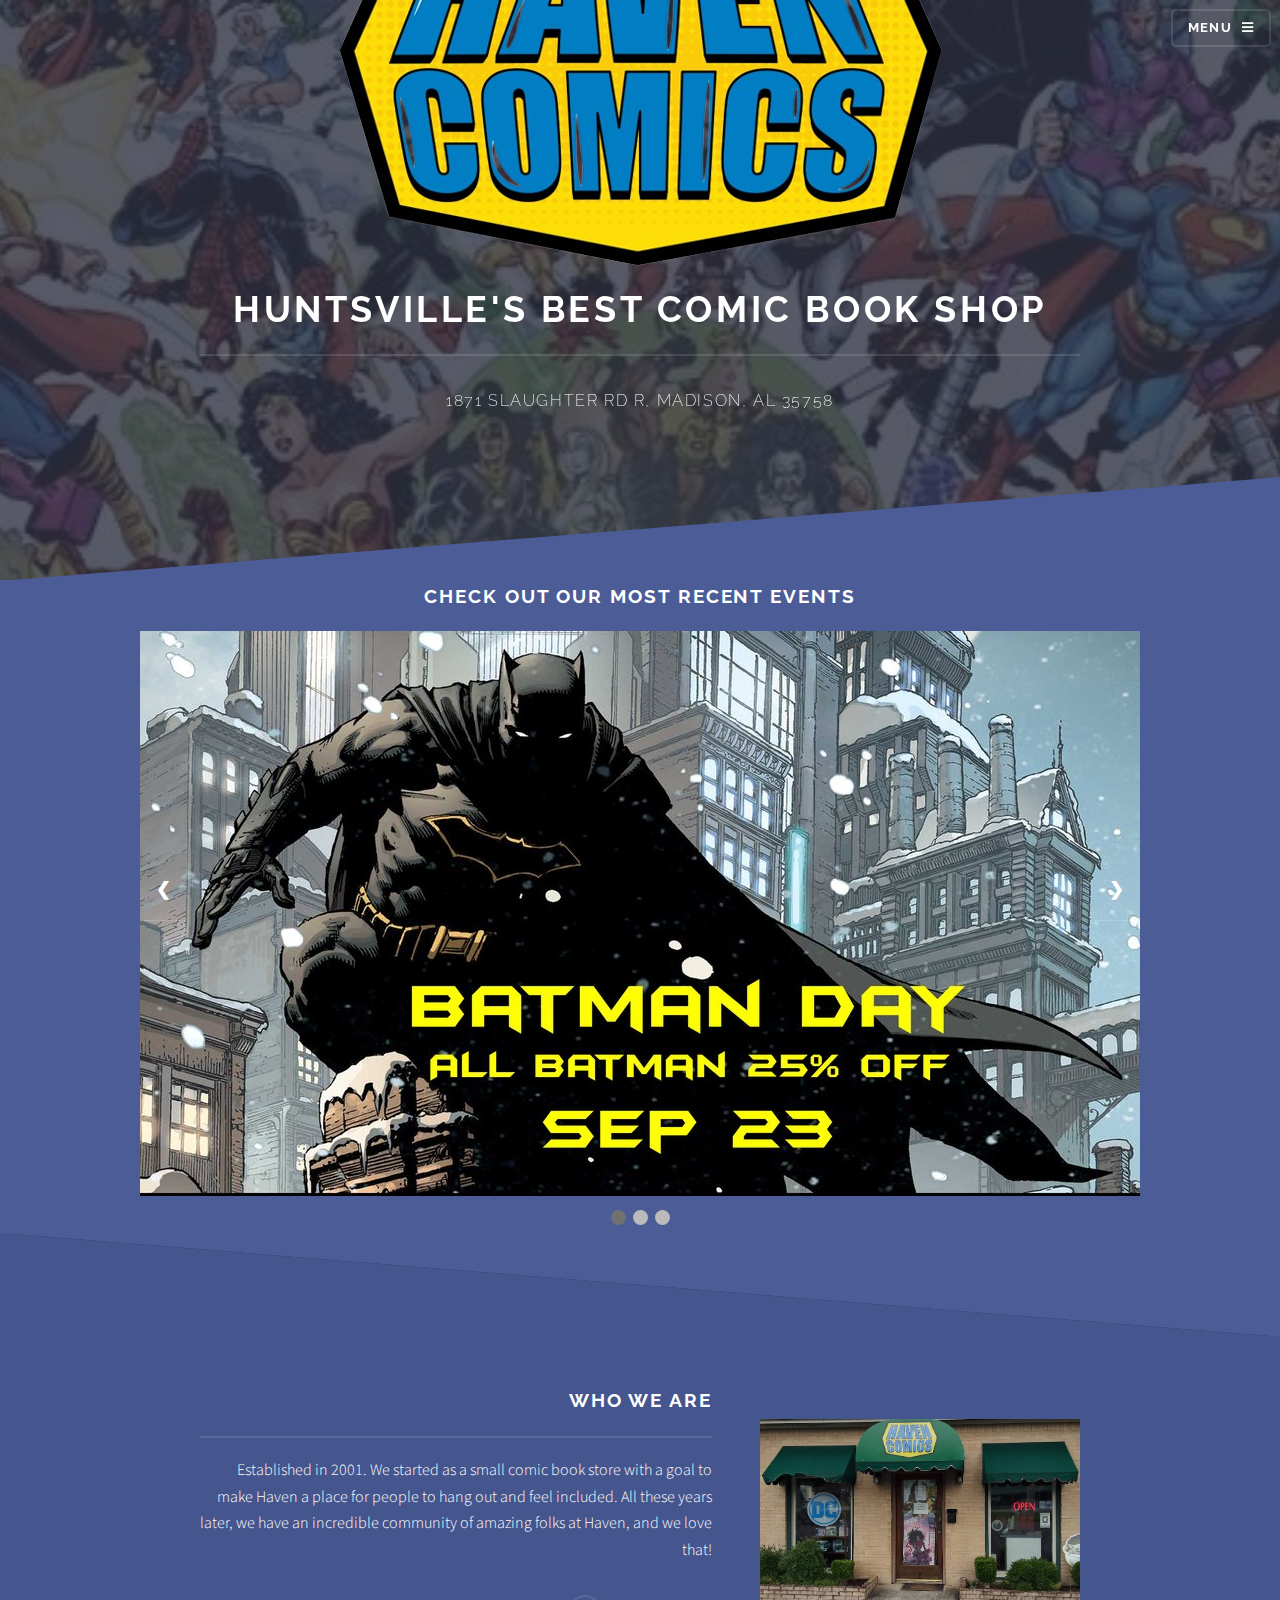
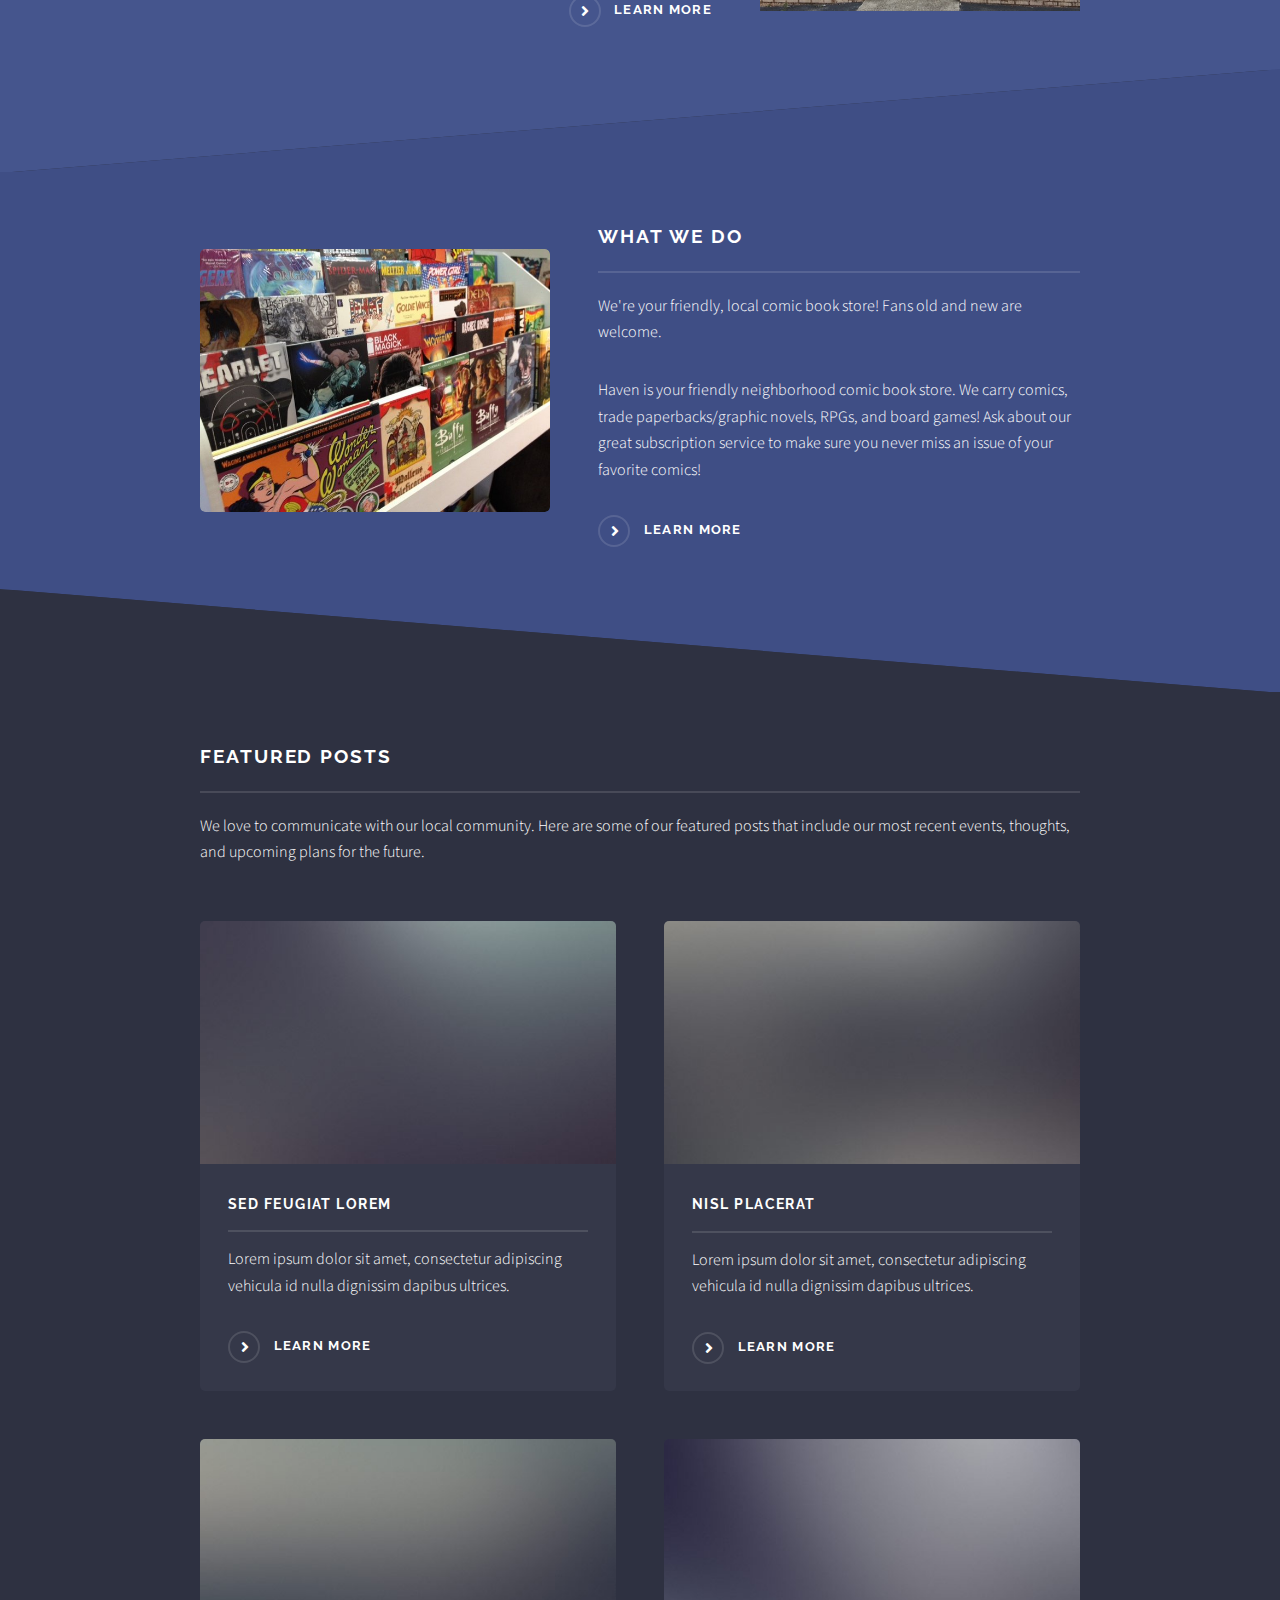
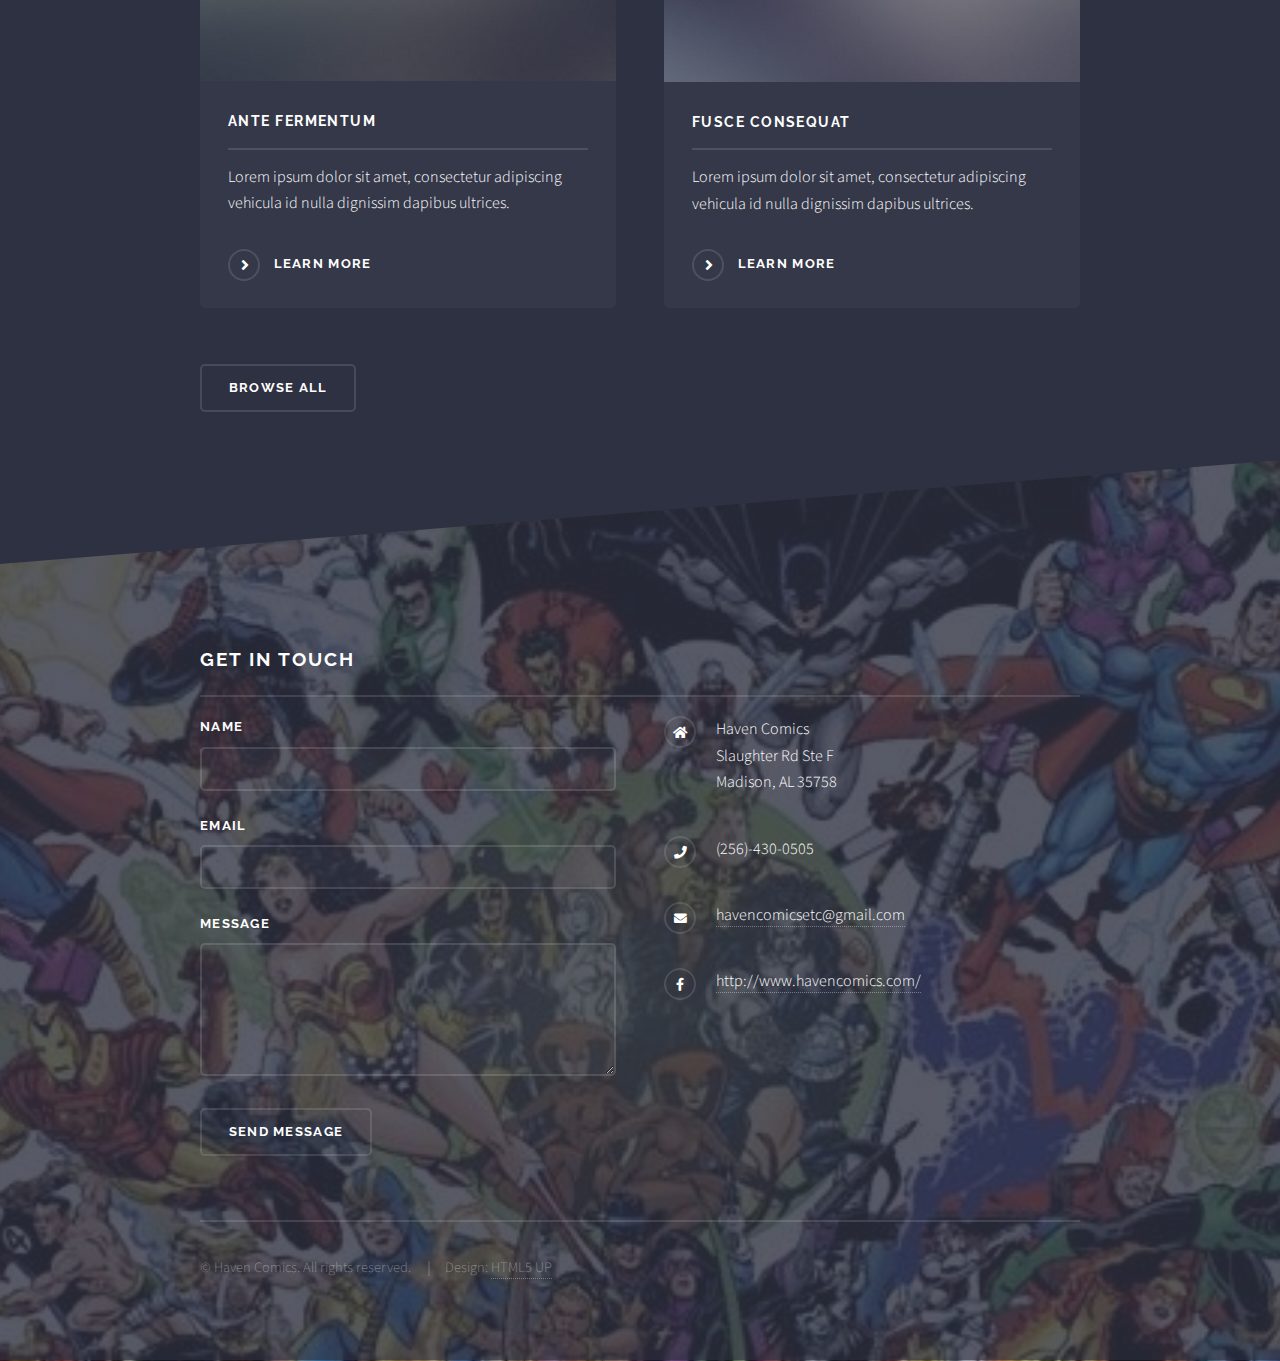
==== index.html @ 03a40c98 "working base" ====
<!DOCTYPE html>
<html>
  <head>
    <title>Haven Comics</title>
    <meta charset="utf-8" />
    <meta
      name="viewport"
      content="width=device-width, initial-scale=1, user-scalable=no"
    />
    <link rel="stylesheet" href="assets/css/main.css" />
    <noscript
      ><link rel="stylesheet" href="assets/css/noscript.css"
    /></noscript>
  </head>
  <body class="is-preload">
    <!-- Page Wrapper -->
    <div id="page-wrapper">
      <!-- Header -->
      <header id="header" class="alt">
        <h1><a href="index.html">Haven Comics</a></h1>
        <nav>
          <a href="#menu">Menu</a>
        </nav>
      </header>

      <!-- Menu -->
      <nav id="menu">
        <div class="inner">
          <h2>Menu</h2>
          <ul class="links">
            <li><a href="index.html">Home</a></li>
            <!-- <li><a href="generic.html">Generic</a></li> -->
            <li><a href="elements.html">About Us</a></li>
            <li><a href="#">Log In</a></li>
            <li><a href="#">Sign Up</a></li>
          </ul>
          <a href="#" class="close">Close</a>
        </div>
      </nav>

      <!-- Banner -->
      <section id="banner">
        <div class="logo-container">
          <img src="./images/logo-removebg-preview.png" alt="" srcset="" />
        </div>
        <div class="inner">
          <h2>Huntsville's Best Comic Book Shop</h2>
          <p>1871 Slaughter Rd R, Madison, AL 35758</p>
        </div>
      </section>

      <!-- Wrapper -->
      <section class="wrapper spotlight style1">
        <div class="slideshow-container">
          <div class="content slideshow-header">
            <h2>Check out our most recent events</h2>
          </div>
          <!-- Full-width images with number and caption text -->
          <div class="mySlides fade">
            <!-- <div class="numbertext">1 / 3</div> -->
            <img src="./images/event01.jpg" style="width: 100%" />
            <!-- <div class="text">Caption Text</div> -->
          </div>

          <div class="mySlides fade">
            <!-- <div class="numbertext">2 / 3</div> -->
            <img src="./images/event02.png" style="width: 100%" />
            <!-- <div class="text">Caption Two</div> -->
          </div>

          <div class="mySlides fade">
            <!-- <div class="numbertext">3 / 3</div> -->
            <img src="./images/event01.jpg" style="width: 100%" />
            <!-- <div class="text">Caption Three</div> -->
          </div>

          <!-- Next and previous buttons -->
          <a class="prev" onclick="plusSlides(-1)">&#10094;</a>
          <a class="next" onclick="plusSlides(1)">&#10095;</a>
        </div>
        <br />

        <!-- The dots/circles -->
        <div style="text-align: center">
          <span class="dot" onclick="currentSlide(1)"></span>
          <span class="dot" onclick="currentSlide(2)"></span>
          <span class="dot" onclick="currentSlide(3)"></span>
        </div>
      </section>
      <section id="wrapper">
        <!-- One -->
        <section id="one" class="wrapper alt spotlight style2">
          <div class="inner img-store-container">
            <a href="#" class="img-store"
              ><img src="./images/store.jpg" alt=""
            /></a>
            <div class="content">
              <h2 class="major">WHO WE ARE</h2>
              <p>
                Established in 2001. We started as a small comic book store with
                a goal to make Haven a place for people to hang out and feel
                included. All these years later, we have an incredible community
                of amazing folks at Haven, and we love that!
              </p>

              <a href="#" class="special">Learn more</a>
            </div>
          </div>
        </section>

        <!-- Two -->
        <section id="two" class="wrapper spotlight style3">
          <div class="inner">
            <a href="#" class="image"><img src="images/place.jpg" alt="" /></a>
            <div class="content">
              <h2 class="major">What We Do</h2>
              <p>
                We're your friendly, local comic book store! Fans old and new
                are welcome.
              </p>
              <p>
                Haven is your friendly neighborhood comic book store. We carry
                comics, trade paperbacks/graphic novels, RPGs, and board games!
                Ask about our great subscription service to make sure you never
                miss an issue of your favorite comics!
              </p>
              <a href="#" class="special">Learn more</a>
            </div>
          </div>
        </section>

        <!-- Three -->
        <!-- <section id="three" class="wrapper alt style2">
          <div class="inner">
            <a href="#" class="image"><img src="images/pic03.jpg" alt="" /></a>
            <div class="content">
              <h2 class="major">Nullam dignissim</h2>
              <p>
                Lorem ipsum dolor sit amet, etiam lorem adipiscing elit. Cras
                turpis ante, nullam sit amet turpis non, sollicitudin posuere
                urna. Mauris id tellus arcu. Nunc vehicula id nulla dignissim
                dapibus. Nullam ultrices, neque et faucibus viverra, ex nulla
                cursus.
              </p>
              <a href="#" class="special">Learn more</a>
            </div>
          </div>
        </section> -->

        <!-- Four -->
        <section id="four" class="wrapper alt style1">
          <div class="inner">
            <h2 class="major">Featured Posts</h2>
            <p>
              We love to communicate with our local community. Here are some of
              our featured posts that include our most recent events, thoughts,
              and upcoming plans for the future.
            </p>
            <section class="features">
              <article>
                <a href="#" class="image"
                  ><img src="images/pic04.jpg" alt=""
                /></a>
                <h3 class="major">Sed feugiat lorem</h3>
                <p>
                  Lorem ipsum dolor sit amet, consectetur adipiscing vehicula id
                  nulla dignissim dapibus ultrices.
                </p>
                <a href="#" class="special">Learn more</a>
              </article>
              <article>
                <a href="#" class="image"
                  ><img src="images/pic05.jpg" alt=""
                /></a>
                <h3 class="major">Nisl placerat</h3>
                <p>
                  Lorem ipsum dolor sit amet, consectetur adipiscing vehicula id
                  nulla dignissim dapibus ultrices.
                </p>
                <a href="#" class="special">Learn more</a>
              </article>
              <article>
                <a href="#" class="image"
                  ><img src="images/pic06.jpg" alt=""
                /></a>
                <h3 class="major">Ante fermentum</h3>
                <p>
                  Lorem ipsum dolor sit amet, consectetur adipiscing vehicula id
                  nulla dignissim dapibus ultrices.
                </p>
                <a href="#" class="special">Learn more</a>
              </article>
              <article>
                <a href="#" class="image"
                  ><img src="images/pic07.jpg" alt=""
                /></a>
                <h3 class="major">Fusce consequat</h3>
                <p>
                  Lorem ipsum dolor sit amet, consectetur adipiscing vehicula id
                  nulla dignissim dapibus ultrices.
                </p>
                <a href="#" class="special">Learn more</a>
              </article>
            </section>
            <ul class="actions">
              <li><a href="#" class="button">Browse All</a></li>
            </ul>
          </div>
        </section>
      </section>

      <!-- Footer -->
      <section id="footer">
        <div class="inner">
          <h2 class="major">Get in touch</h2>
          <form method="post" action="#">
            <div class="fields">
              <div class="field">
                <label for="name">Name</label>
                <input type="text" name="name" id="name" />
              </div>
              <div class="field">
                <label for="email">Email</label>
                <input type="email" name="email" id="email" />
              </div>
              <div class="field">
                <label for="message">Message</label>
                <textarea name="message" id="message" rows="4"></textarea>
              </div>
            </div>
            <ul class="actions">
              <li><input type="submit" value="Send Message" /></li>
            </ul>
          </form>
          <ul class="contact">
            <li class="icon solid fa-home">
              Haven Comics <br />
              Slaughter Rd Ste F <br />
              Madison, AL 35758
            </li>
            <li class="icon solid fa-phone">(256)-430-0505</li>
            <li class="icon solid fa-envelope">
              <a href="#">havencomicsetc@gmail.com</a>
            </li>
            <!-- <li class="icon brands fa-twitter">
              <a href="#">twitter.com/untitled-tld</a>
            </li> -->
            <li class="icon brands fa-facebook-f">
              <a href="#">http://www.havencomics.com/</a>
            </li>
            <!-- <li class="icon brands fa-instagram">
              <a href="#">instagram.com/untitled-tld</a>
            </li> -->
          </ul>
          <ul class="copyright">
            <li>&copy; Haven Comics. All rights reserved.</li>
            <li>Design: <a href="http://html5up.net">HTML5 UP</a></li>
          </ul>
        </div>
      </section>
    </div>

    <!-- Scripts -->
    <script src="assets/js/jquery.min.js"></script>
    <script src="assets/js/jquery.scrollex.min.js"></script>
    <script src="assets/js/browser.min.js"></script>
    <script src="assets/js/breakpoints.min.js"></script>
    <script src="assets/js/util.js"></script>
    <script src="assets/js/main.js"></script>
    <script src="assets/js/script.js"></script>
  </body>
</html>
---- assets/css/main.css ----
@import url(fontawesome-all.min.css);
@import url("https://fonts.googleapis.com/css?family=Raleway:200,700|Source+Sans+Pro:300,600,300italic,600italic");

/*
	Solid State by HTML5 UP
	html5up.net | @ajlkn
	Free for personal and commercial use under the CCA 3.0 license (html5up.net/license)
*/

html,
body,
div,
span,
applet,
object,
iframe,
h1,
h2,
h3,
h4,
h5,
h6,
p,
blockquote,
pre,
a,
abbr,
acronym,
address,
big,
cite,
code,
del,
dfn,
em,
img,
ins,
kbd,
q,
s,
samp,
small,
strike,
strong,
sub,
sup,
tt,
var,
b,
u,
i,
center,
dl,
dt,
dd,
ol,
ul,
li,
fieldset,
form,
label,
legend,
table,
caption,
tbody,
tfoot,
thead,
tr,
th,
td,
article,
aside,
canvas,
details,
embed,
figure,
figcaption,
footer,
header,
hgroup,
menu,
nav,
output,
ruby,
section,
summary,
time,
mark,
audio,
video {
  margin: 0;
  padding: 0;
  border: 0;
  font-size: 100%;
  font: inherit;
  vertical-align: baseline;
}

article,
aside,
details,
figcaption,
figure,
footer,
header,
hgroup,
menu,
nav,
section {
  display: block;
}

body {
  line-height: 1;
}

ol,
ul {
  list-style: none;
}

blockquote,
q {
  quotes: none;
}

blockquote:before,
blockquote:after,
q:before,
q:after {
  content: "";
  content: none;
}

table {
  border-collapse: collapse;
  border-spacing: 0;
}

body {
  -webkit-text-size-adjust: none;
}

mark {
  background-color: transparent;
  color: inherit;
}

input::-moz-focus-inner {
  border: 0;
  padding: 0;
}

input,
select,
textarea {
  -moz-appearance: none;
  -webkit-appearance: none;
  -ms-appearance: none;
  appearance: none;
}

/* Basic */

@-ms-viewport {
  width: device-width;
}

body {
  -ms-overflow-style: scrollbar;
}

@media screen and (max-width: 480px) {
  html,
  body {
    min-width: 320px;
  }
}

html {
  box-sizing: border-box;
}

*,
*:before,
*:after {
  box-sizing: inherit;
}

body {
  background-color: #2e3141;
  background-image: linear-gradient(
      to top,
      rgba(46, 49, 65, 0.8),
      rgba(46, 49, 65, 0.8)
    ),
    url("../../images/bg.jpg");
  background-size: auto, cover;
  background-attachment: fixed, fixed;
  background-position: center, center;
}

body.is-preload *,
body.is-preload *:before,
body.is-preload *:after {
  -moz-animation: none !important;
  -webkit-animation: none !important;
  -ms-animation: none !important;
  animation: none !important;
  -moz-transition: none !important;
  -webkit-transition: none !important;
  -ms-transition: none !important;
  transition: none !important;
}

/* Type */

body,
input,
select,
textarea {
  color: #ffffff;
  font-family: "Source Sans Pro", Helvetica, sans-serif;
  font-size: 16.5pt;
  font-weight: 300;
  line-height: 1.65;
}

@media screen and (max-width: 1680px) {
  body,
  input,
  select,
  textarea {
    font-size: 13pt;
  }
}

@media screen and (max-width: 1280px) {
  body,
  input,
  select,
  textarea {
    font-size: 12pt;
  }
}

@media screen and (max-width: 980px) {
  body,
  input,
  select,
  textarea {
    font-size: 12pt;
  }
}

@media screen and (max-width: 736px) {
  body,
  input,
  select,
  textarea {
    font-size: 12pt;
  }
}

@media screen and (max-width: 480px) {
  body,
  input,
  select,
  textarea {
    font-size: 12pt;
  }
}

a {
  -moz-transition: color 0.2s ease-in-out, border-bottom-color 0.2s ease-in-out;
  -webkit-transition: color 0.2s ease-in-out,
    border-bottom-color 0.2s ease-in-out;
  -ms-transition: color 0.2s ease-in-out, border-bottom-color 0.2s ease-in-out;
  transition: color 0.2s ease-in-out, border-bottom-color 0.2s ease-in-out;
  border-bottom: dotted 1px rgba(255, 255, 255, 0.35);
  color: #ffffff;
  text-decoration: none;
}

a:hover {
  border-bottom-color: transparent;
  color: #ffffff !important;
}

a.special:not(.button) {
  text-decoration: none;
  border-bottom: 0;
  display: block;
  font-family: Raleway, Helvetica, sans-serif;
  font-size: 0.8em;
  font-weight: 700;
  letter-spacing: 0.1em;
  margin: 0 0 2em 0;
  text-transform: uppercase;
}

a.special:not(.button):before {
  -moz-osx-font-smoothing: grayscale;
  -webkit-font-smoothing: antialiased;
  display: inline-block;
  font-style: normal;
  font-variant: normal;
  text-rendering: auto;
  line-height: 1;
  text-transform: none !important;
  font-family: "Font Awesome 5 Free";
  font-weight: 900;
}

a.special:not(.button):before {
  -moz-transition: background-color 0.2s ease-in-out;
  -webkit-transition: background-color 0.2s ease-in-out;
  -ms-transition: background-color 0.2s ease-in-out;
  transition: background-color 0.2s ease-in-out;
  border-radius: 100%;
  border: solid 2px rgba(255, 255, 255, 0.125);
  content: "\f105";
  display: inline-block;
  font-size: 1.25em;
  height: 2em;
  line-height: 1.75em;
  margin-right: 0.85em;
  text-align: center;
  text-indent: 0.15em;
  vertical-align: middle;
  width: 2em;
}

a.special:not(.button):hover:before {
  background-color: rgba(255, 255, 255, 0.025);
}

a.special:not(.button):active:before {
  background-color: rgba(255, 255, 255, 0.075);
}

strong,
b {
  color: #ffffff;
  font-weight: 600;
}

em,
i {
  font-style: italic;
}

p {
  margin: 0 0 2em 0;
}

h1,
h2,
h3,
h4,
h5,
h6 {
  color: #ffffff;
  font-family: Raleway, Helvetica, sans-serif;
  font-weight: 700;
  letter-spacing: 0.1em;
  margin: 0 0 1em 0;
  text-transform: uppercase;
}

h1 a,
h2 a,
h3 a,
h4 a,
h5 a,
h6 a {
  color: inherit;
  text-decoration: none;
  border-bottom: 0;
}

h1 span,
h2 span,
h3 span,
h4 span,
h5 span,
h6 span {
  font-weight: 200;
}

h1.major,
h2.major,
h3.major,
h4.major,
h5.major,
h6.major {
  padding-bottom: 1em;
  border-bottom: solid 2px rgba(255, 255, 255, 0.125);
}

h2 {
  font-size: 1.2em;
}

h3 {
  font-size: 0.9em;
}

h4 {
  font-size: 0.7em;
}

h5 {
  font-size: 0.7em;
}

h6 {
  font-size: 0.7em;
}

@media screen and (max-width: 736px) {
  h2 {
    font-size: 1em;
  }

  h3 {
    font-size: 0.8em;
  }
}

sub {
  font-size: 0.8em;
  position: relative;
  top: 0.5em;
}

sup {
  font-size: 0.8em;
  position: relative;
  top: -0.5em;
}

blockquote {
  border-left: solid 4px rgba(255, 255, 255, 0.125);
  font-style: italic;
  margin: 0 0 2em 0;
  padding: 0.5em 0 0.5em 2em;
}

code {
  background: rgba(255, 255, 255, 0.025);
  border-radius: 5px;
  border: solid 2px rgba(255, 255, 255, 0.125);
  font-family: "Courier New", monospace;
  font-size: 0.9em;
  margin: 0 0.25em;
  padding: 0.25em 0.65em;
}

pre {
  -webkit-overflow-scrolling: touch;
  font-family: "Courier New", monospace;
  font-size: 0.9em;
  margin: 0 0 2em 0;
}

pre code {
  display: block;
  line-height: 1.75em;
  padding: 1em 1.5em;
  overflow-x: auto;
}

hr {
  border: 0;
  border-bottom: solid 2px rgba(255, 255, 255, 0.125);
  margin: 2.5em 0;
}

hr.major {
  margin: 4em 0;
}

.align-left {
  text-align: left;
}

.align-center {
  text-align: center;
}

.align-right {
  text-align: right;
}

/* Row */

.row {
  display: flex;
  flex-wrap: wrap;
  box-sizing: border-box;
  align-items: stretch;
}

.row > * {
  box-sizing: border-box;
}

.row.gtr-uniform > * > :last-child {
  margin-bottom: 0;
}

.row.aln-left {
  justify-content: flex-start;
}

.row.aln-center {
  justify-content: center;
}

.row.aln-right {
  justify-content: flex-end;
}

.row.aln-top {
  align-items: flex-start;
}

.row.aln-middle {
  align-items: center;
}

.row.aln-bottom {
  align-items: flex-end;
}

.row > .imp {
  order: -1;
}

.row > .col-1 {
  width: 8.33333%;
}

.row > .off-1 {
  margin-left: 8.33333%;
}

.row > .col-2 {
  width: 16.66667%;
}

.row > .off-2 {
  margin-left: 16.66667%;
}

.row > .col-3 {
  width: 25%;
}

.row > .off-3 {
  margin-left: 25%;
}

.row > .col-4 {
  width: 33.33333%;
}

.row > .off-4 {
  margin-left: 33.33333%;
}

.row > .col-5 {
  width: 41.66667%;
}

.row > .off-5 {
  margin-left: 41.66667%;
}

.row > .col-6 {
  width: 50%;
}

.row > .off-6 {
  margin-left: 50%;
}

.row > .col-7 {
  width: 58.33333%;
}

.row > .off-7 {
  margin-left: 58.33333%;
}

.row > .col-8 {
  width: 66.66667%;
}

.row > .off-8 {
  margin-left: 66.66667%;
}

.row > .col-9 {
  width: 75%;
}

.row > .off-9 {
  margin-left: 75%;
}

.row > .col-10 {
  width: 83.33333%;
}

.row > .off-10 {
  margin-left: 83.33333%;
}

.row > .col-11 {
  width: 91.66667%;
}

.row > .off-11 {
  margin-left: 91.66667%;
}

.row > .col-12 {
  width: 100%;
}

.row > .off-12 {
  margin-left: 100%;
}

.row.gtr-0 {
  margin-top: 0;
  margin-left: 0em;
}

.row.gtr-0 > * {
  padding: 0 0 0 0em;
}

.row.gtr-0.gtr-uniform {
  margin-top: 0em;
}

.row.gtr-0.gtr-uniform > * {
  padding-top: 0em;
}

.row.gtr-25 {
  margin-top: 0;
  margin-left: -0.4375em;
}

.row.gtr-25 > * {
  padding: 0 0 0 0.4375em;
}

.row.gtr-25.gtr-uniform {
  margin-top: -0.4375em;
}

.row.gtr-25.gtr-uniform > * {
  padding-top: 0.4375em;
}

.row.gtr-50 {
  margin-top: 0;
  margin-left: -0.875em;
}

.row.gtr-50 > * {
  padding: 0 0 0 0.875em;
}

.row.gtr-50.gtr-uniform {
  margin-top: -0.875em;
}

.row.gtr-50.gtr-uniform > * {
  padding-top: 0.875em;
}

.row {
  margin-top: 0;
  margin-left: -1.75em;
}

.row > * {
  padding: 0 0 0 1.75em;
}

.row.gtr-uniform {
  margin-top: -1.75em;
}

.row.gtr-uniform > * {
  padding-top: 1.75em;
}

.row.gtr-150 {
  margin-top: 0;
  margin-left: -2.625em;
}

.row.gtr-150 > * {
  padding: 0 0 0 2.625em;
}

.row.gtr-150.gtr-uniform {
  margin-top: -2.625em;
}

.row.gtr-150.gtr-uniform > * {
  padding-top: 2.625em;
}

.row.gtr-200 {
  margin-top: 0;
  margin-left: -3.5em;
}

.row.gtr-200 > * {
  padding: 0 0 0 3.5em;
}

.row.gtr-200.gtr-uniform {
  margin-top: -3.5em;
}

.row.gtr-200.gtr-uniform > * {
  padding-top: 3.5em;
}

@media screen and (max-width: 1680px) {
  .row {
    display: flex;
    flex-wrap: wrap;
    box-sizing: border-box;
    align-items: stretch;
  }

  .row > * {
    box-sizing: border-box;
  }

  .row.gtr-uniform > * > :last-child {
    margin-bottom: 0;
  }

  .row.aln-left {
    justify-content: flex-start;
  }

  .row.aln-center {
    justify-content: center;
  }

  .row.aln-right {
    justify-content: flex-end;
  }

  .row.aln-top {
    align-items: flex-start;
  }

  .row.aln-middle {
    align-items: center;
  }

  .row.aln-bottom {
    align-items: flex-end;
  }

  .row > .imp-xlarge {
    order: -1;
  }

  .row > .col-1-xlarge {
    width: 8.33333%;
  }

  .row > .off-1-xlarge {
    margin-left: 8.33333%;
  }

  .row > .col-2-xlarge {
    width: 16.66667%;
  }

  .row > .off-2-xlarge {
    margin-left: 16.66667%;
  }

  .row > .col-3-xlarge {
    width: 25%;
  }

  .row > .off-3-xlarge {
    margin-left: 25%;
  }

  .row > .col-4-xlarge {
    width: 33.33333%;
  }

  .row > .off-4-xlarge {
    margin-left: 33.33333%;
  }

  .row > .col-5-xlarge {
    width: 41.66667%;
  }

  .row > .off-5-xlarge {
    margin-left: 41.66667%;
  }

  .row > .col-6-xlarge {
    width: 50%;
  }

  .row > .off-6-xlarge {
    margin-left: 50%;
  }

  .row > .col-7-xlarge {
    width: 58.33333%;
  }

  .row > .off-7-xlarge {
    margin-left: 58.33333%;
  }

  .row > .col-8-xlarge {
    width: 66.66667%;
  }

  .row > .off-8-xlarge {
    margin-left: 66.66667%;
  }

  .row > .col-9-xlarge {
    width: 75%;
  }

  .row > .off-9-xlarge {
    margin-left: 75%;
  }

  .row > .col-10-xlarge {
    width: 83.33333%;
  }

  .row > .off-10-xlarge {
    margin-left: 83.33333%;
  }

  .row > .col-11-xlarge {
    width: 91.66667%;
  }

  .row > .off-11-xlarge {
    margin-left: 91.66667%;
  }

  .row > .col-12-xlarge {
    width: 100%;
  }

  .row > .off-12-xlarge {
    margin-left: 100%;
  }

  .row.gtr-0 {
    margin-top: 0;
    margin-left: 0em;
  }

  .row.gtr-0 > * {
    padding: 0 0 0 0em;
  }

  .row.gtr-0.gtr-uniform {
    margin-top: 0em;
  }

  .row.gtr-0.gtr-uniform > * {
    padding-top: 0em;
  }

  .row.gtr-25 {
    margin-top: 0;
    margin-left: -0.4375em;
  }

  .row.gtr-25 > * {
    padding: 0 0 0 0.4375em;
  }

  .row.gtr-25.gtr-uniform {
    margin-top: -0.4375em;
  }

  .row.gtr-25.gtr-uniform > * {
    padding-top: 0.4375em;
  }

  .row.gtr-50 {
    margin-top: 0;
    margin-left: -0.875em;
  }

  .row.gtr-50 > * {
    padding: 0 0 0 0.875em;
  }

  .row.gtr-50.gtr-uniform {
    margin-top: -0.875em;
  }

  .row.gtr-50.gtr-uniform > * {
    padding-top: 0.875em;
  }

  .row {
    margin-top: 0;
    margin-left: -1.75em;
  }

  .row > * {
    padding: 0 0 0 1.75em;
  }

  .row.gtr-uniform {
    margin-top: -1.75em;
  }

  .row.gtr-uniform > * {
    padding-top: 1.75em;
  }

  .row.gtr-150 {
    margin-top: 0;
    margin-left: -2.625em;
  }

  .row.gtr-150 > * {
    padding: 0 0 0 2.625em;
  }

  .row.gtr-150.gtr-uniform {
    margin-top: -2.625em;
  }

  .row.gtr-150.gtr-uniform > * {
    padding-top: 2.625em;
  }

  .row.gtr-200 {
    margin-top: 0;
    margin-left: -3.5em;
  }

  .row.gtr-200 > * {
    padding: 0 0 0 3.5em;
  }

  .row.gtr-200.gtr-uniform {
    margin-top: -3.5em;
  }

  .row.gtr-200.gtr-uniform > * {
    padding-top: 3.5em;
  }
}

@media screen and (max-width: 1280px) {
  .row {
    display: flex;
    flex-wrap: wrap;
    box-sizing: border-box;
    align-items: stretch;
  }

  .row > * {
    box-sizing: border-box;
  }

  .row.gtr-uniform > * > :last-child {
    margin-bottom: 0;
  }

  .row.aln-left {
    justify-content: flex-start;
  }

  .row.aln-center {
    justify-content: center;
  }

  .row.aln-right {
    justify-content: flex-end;
  }

  .row.aln-top {
    align-items: flex-start;
  }

  .row.aln-middle {
    align-items: center;
  }

  .row.aln-bottom {
    align-items: flex-end;
  }

  .row > .imp-large {
    order: -1;
  }

  .row > .col-1-large {
    width: 8.33333%;
  }

  .row > .off-1-large {
    margin-left: 8.33333%;
  }

  .row > .col-2-large {
    width: 16.66667%;
  }

  .row > .off-2-large {
    margin-left: 16.66667%;
  }

  .row > .col-3-large {
    width: 25%;
  }

  .row > .off-3-large {
    margin-left: 25%;
  }

  .row > .col-4-large {
    width: 33.33333%;
  }

  .row > .off-4-large {
    margin-left: 33.33333%;
  }

  .row > .col-5-large {
    width: 41.66667%;
  }

  .row > .off-5-large {
    margin-left: 41.66667%;
  }

  .row > .col-6-large {
    width: 50%;
  }

  .row > .off-6-large {
    margin-left: 50%;
  }

  .row > .col-7-large {
    width: 58.33333%;
  }

  .row > .off-7-large {
    margin-left: 58.33333%;
  }

  .row > .col-8-large {
    width: 66.66667%;
  }

  .row > .off-8-large {
    margin-left: 66.66667%;
  }

  .row > .col-9-large {
    width: 75%;
  }

  .row > .off-9-large {
    margin-left: 75%;
  }

  .row > .col-10-large {
    width: 83.33333%;
  }

  .row > .off-10-large {
    margin-left: 83.33333%;
  }

  .row > .col-11-large {
    width: 91.66667%;
  }

  .row > .off-11-large {
    margin-left: 91.66667%;
  }

  .row > .col-12-large {
    width: 100%;
  }

  .row > .off-12-large {
    margin-left: 100%;
  }

  .row.gtr-0 {
    margin-top: 0;
    margin-left: 0em;
  }

  .row.gtr-0 > * {
    padding: 0 0 0 0em;
  }

  .row.gtr-0.gtr-uniform {
    margin-top: 0em;
  }

  .row.gtr-0.gtr-uniform > * {
    padding-top: 0em;
  }

  .row.gtr-25 {
    margin-top: 0;
    margin-left: -0.4375em;
  }

  .row.gtr-25 > * {
    padding: 0 0 0 0.4375em;
  }

  .row.gtr-25.gtr-uniform {
    margin-top: -0.4375em;
  }

  .row.gtr-25.gtr-uniform > * {
    padding-top: 0.4375em;
  }

  .row.gtr-50 {
    margin-top: 0;
    margin-left: -0.875em;
  }

  .row.gtr-50 > * {
    padding: 0 0 0 0.875em;
  }

  .row.gtr-50.gtr-uniform {
    margin-top: -0.875em;
  }

  .row.gtr-50.gtr-uniform > * {
    padding-top: 0.875em;
  }

  .row {
    margin-top: 0;
    margin-left: -1.75em;
  }

  .row > * {
    padding: 0 0 0 1.75em;
  }

  .row.gtr-uniform {
    margin-top: -1.75em;
  }

  .row.gtr-uniform > * {
    padding-top: 1.75em;
  }

  .row.gtr-150 {
    margin-top: 0;
    margin-left: -2.625em;
  }

  .row.gtr-150 > * {
    padding: 0 0 0 2.625em;
  }

  .row.gtr-150.gtr-uniform {
    margin-top: -2.625em;
  }

  .row.gtr-150.gtr-uniform > * {
    padding-top: 2.625em;
  }

  .row.gtr-200 {
    margin-top: 0;
    margin-left: -3.5em;
  }

  .row.gtr-200 > * {
    padding: 0 0 0 3.5em;
  }

  .row.gtr-200.gtr-uniform {
    margin-top: -3.5em;
  }

  .row.gtr-200.gtr-uniform > * {
    padding-top: 3.5em;
  }
}

@media screen and (max-width: 980px) {
  .row {
    display: flex;
    flex-wrap: wrap;
    box-sizing: border-box;
    align-items: stretch;
  }

  .row > * {
    box-sizing: border-box;
  }

  .row.gtr-uniform > * > :last-child {
    margin-bottom: 0;
  }

  .row.aln-left {
    justify-content: flex-start;
  }

  .row.aln-center {
    justify-content: center;
  }

  .row.aln-right {
    justify-content: flex-end;
  }

  .row.aln-top {
    align-items: flex-start;
  }

  .row.aln-middle {
    align-items: center;
  }

  .row.aln-bottom {
    align-items: flex-end;
  }

  .row > .imp-medium {
    order: -1;
  }

  .row > .col-1-medium {
    width: 8.33333%;
  }

  .row > .off-1-medium {
    margin-left: 8.33333%;
  }

  .row > .col-2-medium {
    width: 16.66667%;
  }

  .row > .off-2-medium {
    margin-left: 16.66667%;
  }

  .row > .col-3-medium {
    width: 25%;
  }

  .row > .off-3-medium {
    margin-left: 25%;
  }

  .row > .col-4-medium {
    width: 33.33333%;
  }

  .row > .off-4-medium {
    margin-left: 33.33333%;
  }

  .row > .col-5-medium {
    width: 41.66667%;
  }

  .row > .off-5-medium {
    margin-left: 41.66667%;
  }

  .row > .col-6-medium {
    width: 50%;
  }

  .row > .off-6-medium {
    margin-left: 50%;
  }

  .row > .col-7-medium {
    width: 58.33333%;
  }

  .row > .off-7-medium {
    margin-left: 58.33333%;
  }

  .row > .col-8-medium {
    width: 66.66667%;
  }

  .row > .off-8-medium {
    margin-left: 66.66667%;
  }

  .row > .col-9-medium {
    width: 75%;
  }

  .row > .off-9-medium {
    margin-left: 75%;
  }

  .row > .col-10-medium {
    width: 83.33333%;
  }

  .row > .off-10-medium {
    margin-left: 83.33333%;
  }

  .row > .col-11-medium {
    width: 91.66667%;
  }

  .row > .off-11-medium {
    margin-left: 91.66667%;
  }

  .row > .col-12-medium {
    width: 100%;
  }

  .row > .off-12-medium {
    margin-left: 100%;
  }

  .row.gtr-0 {
    margin-top: 0;
    margin-left: 0em;
  }

  .row.gtr-0 > * {
    padding: 0 0 0 0em;
  }

  .row.gtr-0.gtr-uniform {
    margin-top: 0em;
  }

  .row.gtr-0.gtr-uniform > * {
    padding-top: 0em;
  }

  .row.gtr-25 {
    margin-top: 0;
    margin-left: -0.4375em;
  }

  .row.gtr-25 > * {
    padding: 0 0 0 0.4375em;
  }

  .row.gtr-25.gtr-uniform {
    margin-top: -0.4375em;
  }

  .row.gtr-25.gtr-uniform > * {
    padding-top: 0.4375em;
  }

  .row.gtr-50 {
    margin-top: 0;
    margin-left: -0.875em;
  }

  .row.gtr-50 > * {
    padding: 0 0 0 0.875em;
  }

  .row.gtr-50.gtr-uniform {
    margin-top: -0.875em;
  }

  .row.gtr-50.gtr-uniform > * {
    padding-top: 0.875em;
  }

  .row {
    margin-top: 0;
    margin-left: -1.75em;
  }

  .row > * {
    padding: 0 0 0 1.75em;
  }

  .row.gtr-uniform {
    margin-top: -1.75em;
  }

  .row.gtr-uniform > * {
    padding-top: 1.75em;
  }

  .row.gtr-150 {
    margin-top: 0;
    margin-left: -2.625em;
  }

  .row.gtr-150 > * {
    padding: 0 0 0 2.625em;
  }

  .row.gtr-150.gtr-uniform {
    margin-top: -2.625em;
  }

  .row.gtr-150.gtr-uniform > * {
    padding-top: 2.625em;
  }

  .row.gtr-200 {
    margin-top: 0;
    margin-left: -3.5em;
  }

  .row.gtr-200 > * {
    padding: 0 0 0 3.5em;
  }

  .row.gtr-200.gtr-uniform {
    margin-top: -3.5em;
  }

  .row.gtr-200.gtr-uniform > * {
    padding-top: 3.5em;
  }
}

@media screen and (max-width: 736px) {
  .row {
    display: flex;
    flex-wrap: wrap;
    box-sizing: border-box;
    align-items: stretch;
  }

  .row > * {
    box-sizing: border-box;
  }

  .row.gtr-uniform > * > :last-child {
    margin-bottom: 0;
  }

  .row.aln-left {
    justify-content: flex-start;
  }

  .row.aln-center {
    justify-content: center;
  }

  .row.aln-right {
    justify-content: flex-end;
  }

  .row.aln-top {
    align-items: flex-start;
  }

  .row.aln-middle {
    align-items: center;
  }

  .row.aln-bottom {
    align-items: flex-end;
  }

  .row > .imp-small {
    order: -1;
  }

  .row > .col-1-small {
    width: 8.33333%;
  }

  .row > .off-1-small {
    margin-left: 8.33333%;
  }

  .row > .col-2-small {
    width: 16.66667%;
  }

  .row > .off-2-small {
    margin-left: 16.66667%;
  }

  .row > .col-3-small {
    width: 25%;
  }

  .row > .off-3-small {
    margin-left: 25%;
  }

  .row > .col-4-small {
    width: 33.33333%;
  }

  .row > .off-4-small {
    margin-left: 33.33333%;
  }

  .row > .col-5-small {
    width: 41.66667%;
  }

  .row > .off-5-small {
    margin-left: 41.66667%;
  }

  .row > .col-6-small {
    width: 50%;
  }

  .row > .off-6-small {
    margin-left: 50%;
  }

  .row > .col-7-small {
    width: 58.33333%;
  }

  .row > .off-7-small {
    margin-left: 58.33333%;
  }

  .row > .col-8-small {
    width: 66.66667%;
  }

  .row > .off-8-small {
    margin-left: 66.66667%;
  }

  .row > .col-9-small {
    width: 75%;
  }

  .row > .off-9-small {
    margin-left: 75%;
  }

  .row > .col-10-small {
    width: 83.33333%;
  }

  .row > .off-10-small {
    margin-left: 83.33333%;
  }

  .row > .col-11-small {
    width: 91.66667%;
  }

  .row > .off-11-small {
    margin-left: 91.66667%;
  }

  .row > .col-12-small {
    width: 100%;
  }

  .row > .off-12-small {
    margin-left: 100%;
  }

  .row.gtr-0 {
    margin-top: 0;
    margin-left: 0em;
  }

  .row.gtr-0 > * {
    padding: 0 0 0 0em;
  }

  .row.gtr-0.gtr-uniform {
    margin-top: 0em;
  }

  .row.gtr-0.gtr-uniform > * {
    padding-top: 0em;
  }

  .row.gtr-25 {
    margin-top: 0;
    margin-left: -0.3125em;
  }

  .row.gtr-25 > * {
    padding: 0 0 0 0.3125em;
  }

  .row.gtr-25.gtr-uniform {
    margin-top: -0.3125em;
  }

  .row.gtr-25.gtr-uniform > * {
    padding-top: 0.3125em;
  }

  .row.gtr-50 {
    margin-top: 0;
    margin-left: -0.625em;
  }

  .row.gtr-50 > * {
    padding: 0 0 0 0.625em;
  }

  .row.gtr-50.gtr-uniform {
    margin-top: -0.625em;
  }

  .row.gtr-50.gtr-uniform > * {
    padding-top: 0.625em;
  }

  .row {
    margin-top: 0;
    margin-left: -1.25em;
  }

  .row > * {
    padding: 0 0 0 1.25em;
  }

  .row.gtr-uniform {
    margin-top: -1.25em;
  }

  .row.gtr-uniform > * {
    padding-top: 1.25em;
  }

  .row.gtr-150 {
    margin-top: 0;
    margin-left: -1.875em;
  }

  .row.gtr-150 > * {
    padding: 0 0 0 1.875em;
  }

  .row.gtr-150.gtr-uniform {
    margin-top: -1.875em;
  }

  .row.gtr-150.gtr-uniform > * {
    padding-top: 1.875em;
  }

  .row.gtr-200 {
    margin-top: 0;
    margin-left: -2.5em;
  }

  .row.gtr-200 > * {
    padding: 0 0 0 2.5em;
  }

  .row.gtr-200.gtr-uniform {
    margin-top: -2.5em;
  }

  .row.gtr-200.gtr-uniform > * {
    padding-top: 2.5em;
  }
}

@media screen and (max-width: 480px) {
  .row {
    display: flex;
    flex-wrap: wrap;
    box-sizing: border-box;
    align-items: stretch;
  }

  .row > * {
    box-sizing: border-box;
  }

  .row.gtr-uniform > * > :last-child {
    margin-bottom: 0;
  }

  .row.aln-left {
    justify-content: flex-start;
  }

  .row.aln-center {
    justify-content: center;
  }

  .row.aln-right {
    justify-content: flex-end;
  }

  .row.aln-top {
    align-items: flex-start;
  }

  .row.aln-middle {
    align-items: center;
  }

  .row.aln-bottom {
    align-items: flex-end;
  }

  .row > .imp-xsmall {
    order: -1;
  }

  .row > .col-1-xsmall {
    width: 8.33333%;
  }

  .row > .off-1-xsmall {
    margin-left: 8.33333%;
  }

  .row > .col-2-xsmall {
    width: 16.66667%;
  }

  .row > .off-2-xsmall {
    margin-left: 16.66667%;
  }

  .row > .col-3-xsmall {
    width: 25%;
  }

  .row > .off-3-xsmall {
    margin-left: 25%;
  }

  .row > .col-4-xsmall {
    width: 33.33333%;
  }

  .row > .off-4-xsmall {
    margin-left: 33.33333%;
  }

  .row > .col-5-xsmall {
    width: 41.66667%;
  }

  .row > .off-5-xsmall {
    margin-left: 41.66667%;
  }

  .row > .col-6-xsmall {
    width: 50%;
  }

  .row > .off-6-xsmall {
    margin-left: 50%;
  }

  .row > .col-7-xsmall {
    width: 58.33333%;
  }

  .row > .off-7-xsmall {
    margin-left: 58.33333%;
  }

  .row > .col-8-xsmall {
    width: 66.66667%;
  }

  .row > .off-8-xsmall {
    margin-left: 66.66667%;
  }

  .row > .col-9-xsmall {
    width: 75%;
  }

  .row > .off-9-xsmall {
    margin-left: 75%;
  }

  .row > .col-10-xsmall {
    width: 83.33333%;
  }

  .row > .off-10-xsmall {
    margin-left: 83.33333%;
  }

  .row > .col-11-xsmall {
    width: 91.66667%;
  }

  .row > .off-11-xsmall {
    margin-left: 91.66667%;
  }

  .row > .col-12-xsmall {
    width: 100%;
  }

  .row > .off-12-xsmall {
    margin-left: 100%;
  }

  .row.gtr-0 {
    margin-top: 0;
    margin-left: 0em;
  }

  .row.gtr-0 > * {
    padding: 0 0 0 0em;
  }

  .row.gtr-0.gtr-uniform {
    margin-top: 0em;
  }

  .row.gtr-0.gtr-uniform > * {
    padding-top: 0em;
  }

  .row.gtr-25 {
    margin-top: 0;
    margin-left: -0.3125em;
  }

  .row.gtr-25 > * {
    padding: 0 0 0 0.3125em;
  }

  .row.gtr-25.gtr-uniform {
    margin-top: -0.3125em;
  }

  .row.gtr-25.gtr-uniform > * {
    padding-top: 0.3125em;
  }

  .row.gtr-50 {
    margin-top: 0;
    margin-left: -0.625em;
  }

  .row.gtr-50 > * {
    padding: 0 0 0 0.625em;
  }

  .row.gtr-50.gtr-uniform {
    margin-top: -0.625em;
  }

  .row.gtr-50.gtr-uniform > * {
    padding-top: 0.625em;
  }

  .row {
    margin-top: 0;
    margin-left: -1.25em;
  }

  .row > * {
    padding: 0 0 0 1.25em;
  }

  .row.gtr-uniform {
    margin-top: -1.25em;
  }

  .row.gtr-uniform > * {
    padding-top: 1.25em;
  }

  .row.gtr-150 {
    margin-top: 0;
    margin-left: -1.875em;
  }

  .row.gtr-150 > * {
    padding: 0 0 0 1.875em;
  }

  .row.gtr-150.gtr-uniform {
    margin-top: -1.875em;
  }

  .row.gtr-150.gtr-uniform > * {
    padding-top: 1.875em;
  }

  .row.gtr-200 {
    margin-top: 0;
    margin-left: -2.5em;
  }

  .row.gtr-200 > * {
    padding: 0 0 0 2.5em;
  }

  .row.gtr-200.gtr-uniform {
    margin-top: -2.5em;
  }

  .row.gtr-200.gtr-uniform > * {
    padding-top: 2.5em;
  }
}

@media screen and (max-width: 360px) {
  .row {
    display: flex;
    flex-wrap: wrap;
    box-sizing: border-box;
    align-items: stretch;
  }

  .row > * {
    box-sizing: border-box;
  }

  .row.gtr-uniform > * > :last-child {
    margin-bottom: 0;
  }

  .row.aln-left {
    justify-content: flex-start;
  }

  .row.aln-center {
    justify-content: center;
  }

  .row.aln-right {
    justify-content: flex-end;
  }

  .row.aln-top {
    align-items: flex-start;
  }

  .row.aln-middle {
    align-items: center;
  }

  .row.aln-bottom {
    align-items: flex-end;
  }

  .row > .imp-xxsmall {
    order: -1;
  }

  .row > .col-1-xxsmall {
    width: 8.33333%;
  }

  .row > .off-1-xxsmall {
    margin-left: 8.33333%;
  }

  .row > .col-2-xxsmall {
    width: 16.66667%;
  }

  .row > .off-2-xxsmall {
    margin-left: 16.66667%;
  }

  .row > .col-3-xxsmall {
    width: 25%;
  }

  .row > .off-3-xxsmall {
    margin-left: 25%;
  }

  .row > .col-4-xxsmall {
    width: 33.33333%;
  }

  .row > .off-4-xxsmall {
    margin-left: 33.33333%;
  }

  .row > .col-5-xxsmall {
    width: 41.66667%;
  }

  .row > .off-5-xxsmall {
    margin-left: 41.66667%;
  }

  .row > .col-6-xxsmall {
    width: 50%;
  }

  .row > .off-6-xxsmall {
    margin-left: 50%;
  }

  .row > .col-7-xxsmall {
    width: 58.33333%;
  }

  .row > .off-7-xxsmall {
    margin-left: 58.33333%;
  }

  .row > .col-8-xxsmall {
    width: 66.66667%;
  }

  .row > .off-8-xxsmall {
    margin-left: 66.66667%;
  }

  .row > .col-9-xxsmall {
    width: 75%;
  }

  .row > .off-9-xxsmall {
    margin-left: 75%;
  }

  .row > .col-10-xxsmall {
    width: 83.33333%;
  }

  .row > .off-10-xxsmall {
    margin-left: 83.33333%;
  }

  .row > .col-11-xxsmall {
    width: 91.66667%;
  }

  .row > .off-11-xxsmall {
    margin-left: 91.66667%;
  }

  .row > .col-12-xxsmall {
    width: 100%;
  }

  .row > .off-12-xxsmall {
    margin-left: 100%;
  }

  .row.gtr-0 {
    margin-top: 0;
    margin-left: 0em;
  }

  .row.gtr-0 > * {
    padding: 0 0 0 0em;
  }

  .row.gtr-0.gtr-uniform {
    margin-top: 0em;
  }

  .row.gtr-0.gtr-uniform > * {
    padding-top: 0em;
  }

  .row.gtr-25 {
    margin-top: 0;
    margin-left: -0.3125em;
  }

  .row.gtr-25 > * {
    padding: 0 0 0 0.3125em;
  }

  .row.gtr-25.gtr-uniform {
    margin-top: -0.3125em;
  }

  .row.gtr-25.gtr-uniform > * {
    padding-top: 0.3125em;
  }

  .row.gtr-50 {
    margin-top: 0;
    margin-left: -0.625em;
  }

  .row.gtr-50 > * {
    padding: 0 0 0 0.625em;
  }

  .row.gtr-50.gtr-uniform {
    margin-top: -0.625em;
  }

  .row.gtr-50.gtr-uniform > * {
    padding-top: 0.625em;
  }

  .row {
    margin-top: 0;
    margin-left: -1.25em;
  }

  .row > * {
    padding: 0 0 0 1.25em;
  }

  .row.gtr-uniform {
    margin-top: -1.25em;
  }

  .row.gtr-uniform > * {
    padding-top: 1.25em;
  }

  .row.gtr-150 {
    margin-top: 0;
    margin-left: -1.875em;
  }

  .row.gtr-150 > * {
    padding: 0 0 0 1.875em;
  }

  .row.gtr-150.gtr-uniform {
    margin-top: -1.875em;
  }

  .row.gtr-150.gtr-uniform > * {
    padding-top: 1.875em;
  }

  .row.gtr-200 {
    margin-top: 0;
    margin-left: -2.5em;
  }

  .row.gtr-200 > * {
    padding: 0 0 0 2.5em;
  }

  .row.gtr-200.gtr-uniform {
    margin-top: -2.5em;
  }

  .row.gtr-200.gtr-uniform > * {
    padding-top: 2.5em;
  }
}

/* Section/Article */

section.special,
article.special {
  text-align: center;
}

/* Form */

form {
  margin: 0 0 2em 0;
}

form > :last-child {
  margin-bottom: 0;
}

form > .fields {
  display: -moz-flex;
  display: -webkit-flex;
  display: -ms-flex;
  display: flex;
  -moz-flex-wrap: wrap;
  -webkit-flex-wrap: wrap;
  -ms-flex-wrap: wrap;
  flex-wrap: wrap;
  width: calc(100% + 3em);
  margin: -1.5em 0 2em -1.5em;
}

form > .fields > .field {
  -moz-flex-grow: 0;
  -webkit-flex-grow: 0;
  -ms-flex-grow: 0;
  flex-grow: 0;
  -moz-flex-shrink: 0;
  -webkit-flex-shrink: 0;
  -ms-flex-shrink: 0;
  flex-shrink: 0;
  padding: 1.5em 0 0 1.5em;
  width: calc(100% - 1.5em);
}

form > .fields > .field.half {
  width: calc(50% - 0.75em);
}

form > .fields > .field.third {
  width: calc(100% / 3 - 0.5em);
}

form > .fields > .field.quarter {
  width: calc(25% - 0.375em);
}

@media screen and (max-width: 480px) {
  form > .fields {
    width: calc(100% + 3em);
    margin: -1.5em 0 2em -1.5em;
  }

  form > .fields > .field {
    padding: 1.5em 0 0 1.5em;
    width: calc(100% - 1.5em);
  }

  form > .fields > .field.half {
    width: calc(100% - 1.5em);
  }

  form > .fields > .field.third {
    width: calc(100% - 1.5em);
  }

  form > .fields > .field.quarter {
    width: calc(100% - 1.5em);
  }
}

label {
  color: #ffffff;
  display: block;
  font-family: Raleway, Helvetica, sans-serif;
  font-size: 0.8em;
  font-weight: 700;
  letter-spacing: 0.1em;
  margin: 0 0 0.7em 0;
  text-transform: uppercase;
}

input[type="text"],
input[type="password"],
input[type="email"],
input[type="tel"],
select,
textarea {
  -moz-appearance: none;
  -webkit-appearance: none;
  -ms-appearance: none;
  appearance: none;
  background: rgba(255, 255, 255, 0.025);
  border-radius: 5px;
  border: none;
  border: solid 2px rgba(255, 255, 255, 0.125);
  color: inherit;
  display: block;
  outline: 0;
  padding: 0 1em;
  text-decoration: none;
  width: 100%;
}

input[type="text"]:invalid,
input[type="password"]:invalid,
input[type="email"]:invalid,
input[type="tel"]:invalid,
select:invalid,
textarea:invalid {
  box-shadow: none;
}

input[type="text"]:focus,
input[type="password"]:focus,
input[type="email"]:focus,
input[type="tel"]:focus,
select:focus,
textarea:focus {
  border-color: #5b6ba6;
}

select {
  background-image: url("data:image/svg+xml;charset=utf8,%3Csvg xmlns='http://www.w3.org/2000/svg' width='40' height='40' preserveAspectRatio='none' viewBox='0 0 40 40'%3E%3Cpath d='M9.4,12.3l10.4,10.4l10.4-10.4c0.2-0.2,0.5-0.4,0.9-0.4c0.3,0,0.6,0.1,0.9,0.4l3.3,3.3c0.2,0.2,0.4,0.5,0.4,0.9 c0,0.4-0.1,0.6-0.4,0.9L20.7,31.9c-0.2,0.2-0.5,0.4-0.9,0.4c-0.3,0-0.6-0.1-0.9-0.4L4.3,17.3c-0.2-0.2-0.4-0.5-0.4-0.9 c0-0.4,0.1-0.6,0.4-0.9l3.3-3.3c0.2-0.2,0.5-0.4,0.9-0.4S9.1,12.1,9.4,12.3z' fill='rgba(255, 255, 255, 0.125)' /%3E%3C/svg%3E");
  background-size: 1.25rem;
  background-repeat: no-repeat;
  background-position: calc(100% - 1rem) center;
  height: 2.75em;
  padding-right: 2.75em;
  text-overflow: ellipsis;
}

select option {
  color: #ffffff;
  background: #2e3141;
}

select:focus::-ms-value {
  background-color: transparent;
}

select::-ms-expand {
  display: none;
}

input[type="text"],
input[type="password"],
input[type="email"],
select {
  height: 2.75em;
}

textarea {
  padding: 0.75em 1em;
}

input[type="checkbox"],
input[type="radio"] {
  -moz-appearance: none;
  -webkit-appearance: none;
  -ms-appearance: none;
  appearance: none;
  display: block;
  float: left;
  margin-right: -2em;
  opacity: 0;
  width: 1em;
  z-index: -1;
}

input[type="checkbox"] + label,
input[type="radio"] + label {
  text-decoration: none;
  color: #ffffff;
  cursor: pointer;
  display: inline-block;
  font-size: 1em;
  font-family: "Source Sans Pro", Helvetica, sans-serif;
  text-transform: none;
  letter-spacing: 0;
  font-weight: 300;
  padding-left: 2.4em;
  padding-right: 0.75em;
  position: relative;
}

input[type="checkbox"] + label:before,
input[type="radio"] + label:before {
  -moz-osx-font-smoothing: grayscale;
  -webkit-font-smoothing: antialiased;
  display: inline-block;
  font-style: normal;
  font-variant: normal;
  text-rendering: auto;
  line-height: 1;
  text-transform: none !important;
  font-family: "Font Awesome 5 Free";
  font-weight: 900;
}

input[type="checkbox"] + label:before,
input[type="radio"] + label:before {
  background: rgba(255, 255, 255, 0.025);
  border-radius: 5px;
  border: solid 2px rgba(255, 255, 255, 0.125);
  content: "";
  display: inline-block;
  font-size: 0.8em;
  height: 2.0625em;
  left: 0;
  line-height: 2.0625em;
  position: absolute;
  text-align: center;
  top: 0;
  width: 2.0625em;
}

input[type="checkbox"]:checked + label:before,
input[type="radio"]:checked + label:before {
  background: #ffffff;
  border-color: #ffffff;
  content: "\f00c";
  color: #2e3141;
}

input[type="checkbox"]:focus + label:before,
input[type="radio"]:focus + label:before {
  border-color: #4c5c96;
}

input[type="checkbox"] + label:before {
  border-radius: 5px;
}

input[type="radio"] + label:before {
  border-radius: 100%;
}

::-webkit-input-placeholder {
  color: rgba(255, 255, 255, 0.35) !important;
  opacity: 1;
}

:-moz-placeholder {
  color: rgba(255, 255, 255, 0.35) !important;
  opacity: 1;
}

::-moz-placeholder {
  color: rgba(255, 255, 255, 0.35) !important;
  opacity: 1;
}

:-ms-input-placeholder {
  color: rgba(255, 255, 255, 0.35) !important;
  opacity: 1;
}

/* Box */

.box {
  border-radius: 5px;
  border: solid 2px rgba(255, 255, 255, 0.125);
  margin-bottom: 2em;
  padding: 1.5em;
}

.box > :last-child,
.box > :last-child > :last-child,
.box > :last-child > :last-child > :last-child {
  margin-bottom: 0;
}

.box.alt {
  border: 0;
  border-radius: 0;
  padding: 0;
}

/* Icon */

.icon {
  text-decoration: none;
  border-bottom: none;
  position: relative;
}

.icon:before {
  -moz-osx-font-smoothing: grayscale;
  -webkit-font-smoothing: antialiased;
  display: inline-block;
  font-style: normal;
  font-variant: normal;
  text-rendering: auto;
  line-height: 1;
  text-transform: none !important;
  font-family: "Font Awesome 5 Free";
  font-weight: 400;
}

.icon > .label {
  display: none;
}

.icon:before {
  line-height: inherit;
}

.icon.solid:before {
  font-weight: 900;
}

.icon.brands:before {
  font-family: "Font Awesome 5 Brands";
}

/* Image */

.image {
  border-radius: 5px;
  border: 0;
  display: inline-block;
  position: relative;
}

.image img {
  border-radius: 5px;
  display: block;
}

.image.left,
.image.right {
  max-width: 40%;
}

.image.left img,
.image.right img {
  width: 100%;
}

.image.left {
  float: left;
  padding: 0 1.5em 1em 0;
  top: 0.25em;
}

.image.right {
  float: right;
  padding: 0 0 1em 1.5em;
  top: 0.25em;
}

.image.fit {
  display: block;
  margin: 0 0 2em 0;
  width: 100%;
}

.image.fit img {
  width: 100%;
}

.image.main {
  display: block;
  margin: 0 0 3em 0;
  width: 100%;
}

.image.main img {
  width: 100%;
}

/* List */

ol {
  list-style: decimal;
  margin: 0 0 2em 0;
  padding-left: 1.25em;
}

ol li {
  padding-left: 0.25em;
}

ul {
  list-style: disc;
  margin: 0 0 2em 0;
  padding-left: 1em;
}

ul li {
  padding-left: 0.5em;
}

ul.alt {
  list-style: none;
  padding-left: 0;
}

ul.alt li {
  border-top: solid 1px rgba(255, 255, 255, 0.125);
  padding: 0.5em 0;
}

ul.alt li:first-child {
  border-top: 0;
  padding-top: 0;
}

dl {
  margin: 0 0 2em 0;
}

dl dt {
  display: block;
  font-weight: 600;
  margin: 0 0 1em 0;
}

dl dd {
  margin-left: 2em;
}

/* Actions */

ul.actions {
  display: -moz-flex;
  display: -webkit-flex;
  display: -ms-flex;
  display: flex;
  cursor: default;
  list-style: none;
  margin-left: -1em;
  padding-left: 0;
}

ul.actions li {
  padding: 0 0 0 1em;
  vertical-align: middle;
}

ul.actions.special {
  -moz-justify-content: center;
  -webkit-justify-content: center;
  -ms-justify-content: center;
  justify-content: center;
  width: 100%;
  margin-left: 0;
}

ul.actions.special li:first-child {
  padding-left: 0;
}

ul.actions.stacked {
  -moz-flex-direction: column;
  -webkit-flex-direction: column;
  -ms-flex-direction: column;
  flex-direction: column;
  margin-left: 0;
}

ul.actions.stacked li {
  padding: 1.3em 0 0 0;
}

ul.actions.stacked li:first-child {
  padding-top: 0;
}

ul.actions.fit {
  width: calc(100% + 1em);
}

ul.actions.fit li {
  -moz-flex-grow: 1;
  -webkit-flex-grow: 1;
  -ms-flex-grow: 1;
  flex-grow: 1;
  -moz-flex-shrink: 1;
  -webkit-flex-shrink: 1;
  -ms-flex-shrink: 1;
  flex-shrink: 1;
  width: 100%;
}

ul.actions.fit li > * {
  width: 100%;
}

ul.actions.fit.stacked {
  width: 100%;
}

@media screen and (max-width: 480px) {
  ul.actions:not(.fixed) {
    -moz-flex-direction: column;
    -webkit-flex-direction: column;
    -ms-flex-direction: column;
    flex-direction: column;
    margin-left: 0;
    width: 100% !important;
  }

  ul.actions:not(.fixed) li {
    -moz-flex-grow: 1;
    -webkit-flex-grow: 1;
    -ms-flex-grow: 1;
    flex-grow: 1;
    -moz-flex-shrink: 1;
    -webkit-flex-shrink: 1;
    -ms-flex-shrink: 1;
    flex-shrink: 1;
    padding: 1em 0 0 0;
    text-align: center;
    width: 100%;
  }

  ul.actions:not(.fixed) li > * {
    width: 100%;
  }

  ul.actions:not(.fixed) li:first-child {
    padding-top: 0;
  }

  ul.actions:not(.fixed) li input[type="submit"],
  ul.actions:not(.fixed) li input[type="reset"],
  ul.actions:not(.fixed) li input[type="button"],
  ul.actions:not(.fixed) li button,
  ul.actions:not(.fixed) li .button {
    width: 100%;
  }

  ul.actions:not(.fixed) li input[type="submit"].icon:before,
  ul.actions:not(.fixed) li input[type="reset"].icon:before,
  ul.actions:not(.fixed) li input[type="button"].icon:before,
  ul.actions:not(.fixed) li button.icon:before,
  ul.actions:not(.fixed) li .button.icon:before {
    margin-left: -0.5rem;
  }
}

/* Icons */

ul.icons {
  cursor: default;
  list-style: none;
  padding-left: 0;
}

ul.icons li {
  display: inline-block;
  padding: 0 1em 0 0;
}

ul.icons li:last-child {
  padding-right: 0;
}

ul.icons li .icon:before {
  font-size: 1.25em;
}

/* Contact */

ul.contact {
  list-style: none;
  padding: 0;
}

ul.contact li {
  text-decoration: none;
  margin: 2.5em 0 0 0;
  padding: 0 0 0 3.25em;
  position: relative;
}

ul.contact li:before {
  -moz-osx-font-smoothing: grayscale;
  -webkit-font-smoothing: antialiased;
  display: inline-block;
  font-style: normal;
  font-variant: normal;
  text-rendering: auto;
  line-height: 1;
  text-transform: none !important;
  font-family: "Font Awesome 5 Free";
  font-weight: 400;
}

ul.contact li:before {
  border-radius: 100%;
  border: solid 2px rgba(255, 255, 255, 0.125);
  display: inline-block;
  font-size: 0.8em;
  height: 2.5em;
  left: 0;
  line-height: 2.35em;
  position: absolute;
  text-align: center;
  top: 0;
  width: 2.5em;
}

ul.contact li:first-child {
  margin-top: 0;
}

@media screen and (max-width: 736px) {
  ul.contact li {
    margin: 1.5em 0 0 0;
  }
}

/* Pagination */

ul.pagination {
  cursor: default;
  list-style: none;
  padding-left: 0;
}

ul.pagination li {
  display: inline-block;
  padding-left: 0;
  vertical-align: middle;
}

ul.pagination li > .page {
  -moz-transition: background-color 0.2s ease-in-out, color 0.2s ease-in-out;
  -webkit-transition: background-color 0.2s ease-in-out, color 0.2s ease-in-out;
  -ms-transition: background-color 0.2s ease-in-out, color 0.2s ease-in-out;
  transition: background-color 0.2s ease-in-out, color 0.2s ease-in-out;
  border-bottom: 0;
  border-radius: 5px;
  display: inline-block;
  height: 1.5em;
  line-height: 1.5em;
  margin: 0 0.125em;
  min-width: 1.5em;
  padding: 0 0.5em;
  text-align: center;
}

ul.pagination li > .page:hover {
  background-color: rgba(255, 255, 255, 0.025);
}

ul.pagination li > .page.active {
  background-color: #4c5c96;
}

ul.pagination li:first-child {
  padding-right: 0.75em;
}

ul.pagination li:last-child {
  padding-left: 0.75em;
}

@media screen and (max-width: 480px) {
  ul.pagination li:nth-child(n + 2):nth-last-child(n + 2) {
    display: none;
  }

  ul.pagination li .button {
    width: 100%;
  }

  ul.pagination li:first-child {
    width: calc(50% - 2px);
    text-align: left;
    padding-right: 0.325em;
  }

  ul.pagination li:last-child {
    width: calc(50% - 2px);
    text-align: right;
    padding-left: 0.325em;
  }
}

/* Table */

.table-wrapper {
  -webkit-overflow-scrolling: touch;
  overflow-x: auto;
}

table {
  margin: 0 0 2em 0;
  width: 100%;
}

table tbody tr {
  border: solid 1px rgba(255, 255, 255, 0.125);
  border-left: 0;
  border-right: 0;
}

table tbody tr:nth-child(2n + 1) {
  background-color: rgba(255, 255, 255, 0.025);
}

table td {
  padding: 0.75em 0.75em;
}

table th {
  color: #ffffff;
  font-size: 0.9em;
  font-weight: 600;
  padding: 0 0.75em 0.75em 0.75em;
  text-align: left;
}

table thead {
  border-bottom: solid 2px rgba(255, 255, 255, 0.125);
}

table tfoot {
  border-top: solid 2px rgba(255, 255, 255, 0.125);
}

table.alt {
  border-collapse: separate;
}

table.alt tbody tr td {
  border: solid 1px rgba(255, 255, 255, 0.125);
  border-left-width: 0;
  border-top-width: 0;
}

table.alt tbody tr td:first-child {
  border-left-width: 1px;
}

table.alt tbody tr:first-child td {
  border-top-width: 1px;
}

table.alt thead {
  border-bottom: 0;
}

table.alt tfoot {
  border-top: 0;
}

/* Button */

input[type="submit"],
input[type="reset"],
input[type="button"],
button,
.button {
  -moz-appearance: none;
  -webkit-appearance: none;
  -ms-appearance: none;
  appearance: none;
  -moz-transition: background-color 0.2s ease-in-out;
  -webkit-transition: background-color 0.2s ease-in-out;
  -ms-transition: background-color 0.2s ease-in-out;
  transition: background-color 0.2s ease-in-out;
  background-color: transparent;
  border-radius: 5px;
  border: 0;
  box-shadow: inset 0 0 0 2px rgba(255, 255, 255, 0.125);
  color: #ffffff !important;
  cursor: pointer;
  display: inline-block;
  font-family: Raleway, Helvetica, sans-serif;
  font-size: 0.8em;
  font-weight: 700;
  height: 3.75em;
  letter-spacing: 0.1em;
  line-height: 3.75em;
  padding: 0 2.25em;
  text-align: center;
  text-decoration: none;
  text-transform: uppercase;
  white-space: nowrap;
}

input[type="submit"]:hover,
input[type="reset"]:hover,
input[type="button"]:hover,
button:hover,
.button:hover {
  background-color: rgba(255, 255, 255, 0.025);
}

input[type="submit"]:active,
input[type="reset"]:active,
input[type="button"]:active,
button:active,
.button:active {
  background-color: rgba(255, 255, 255, 0.075);
}

input[type="submit"].icon:before,
input[type="reset"].icon:before,
input[type="button"].icon:before,
button.icon:before,
.button.icon:before {
  margin-right: 0.5em;
  color: rgba(255, 255, 255, 0.35);
}

input[type="submit"].primary,
input[type="reset"].primary,
input[type="button"].primary,
button.primary,
.button.primary {
  background-color: #4c5c96;
  box-shadow: none;
}

input[type="submit"].primary:hover,
input[type="reset"].primary:hover,
input[type="button"].primary:hover,
button.primary:hover,
.button.primary:hover {
  background-color: #53639e;
}

input[type="submit"].primary:active,
input[type="reset"].primary:active,
input[type="button"].primary:active,
button.primary:active,
.button.primary:active {
  background-color: #45558d;
}

input[type="submit"].primary.icon:before,
input[type="reset"].primary.icon:before,
input[type="button"].primary.icon:before,
button.primary.icon:before,
.button.primary.icon:before {
  color: #7985b0;
}

input[type="submit"].fit,
input[type="reset"].fit,
input[type="button"].fit,
button.fit,
.button.fit {
  width: 100%;
}

input[type="submit"].small,
input[type="reset"].small,
input[type="button"].small,
button.small,
.button.small {
  font-size: 0.6em;
}

input[type="submit"].large,
input[type="reset"].large,
input[type="button"].large,
button.large,
.button.large {
  font-size: 1em;
}

input[type="submit"].disabled,
input[type="submit"]:disabled,
input[type="reset"].disabled,
input[type="reset"]:disabled,
input[type="button"].disabled,
input[type="button"]:disabled,
button.disabled,
button:disabled,
.button.disabled,
.button:disabled {
  opacity: 0.25;
}

@media screen and (max-width: 480px) {
  input[type="submit"],
  input[type="reset"],
  input[type="button"],
  button,
  .button {
    padding: 0;
  }
}

/* Features */

.features {
  display: -moz-flex;
  display: -webkit-flex;
  display: -ms-flex;
  display: flex;
  -moz-flex-wrap: wrap;
  -webkit-flex-wrap: wrap;
  -ms-flex-wrap: wrap;
  flex-wrap: wrap;
  margin: 0 0 2em 0;
}

.features article {
  padding: 1.75em 1.75em 0.1em 1.75em;
  background-color: #353849;
  border-radius: 5px;
  margin: 1.5em 3em 1.5em 0;
  width: calc(50% - 1.5em);
}

.features article:nth-child(2n) {
  margin-right: 0;
}

.features article .image {
  border-radius: 5px 5px 0 0;
  display: block;
  margin-bottom: 1.75em;
  margin-left: -1.75em;
  margin-top: -1.75em;
  position: relative;
  width: calc(100% + 3.5em);
}

.features article .image img {
  border-radius: 5px 5px 0 0;
  width: 100%;
}

@media screen and (max-width: 980px) {
  .features article {
    margin: 1em 2em 1em 0;
    width: calc(50% - 1em);
  }
}

@media screen and (max-width: 736px) {
  .features article {
    padding: 1.5em 1.5em 0.1em 1.5em;
    margin: 0.875em 1.75em 0.875em 0;
    width: calc(50% - 0.875em - 1px);
  }

  .features article .image {
    margin-bottom: 1.5em;
    margin-left: -1.5em;
    margin-top: -1.5em;
    width: calc(100% + 3em);
  }
}

@media screen and (max-width: 480px) {
  .features {
    display: block;
  }

  .features article {
    width: 100%;
    margin: 0 0 2em 0 !important;
  }
}

/* Header */

#header {
  -moz-transition: background-color 0.2s ease-in-out;
  -webkit-transition: background-color 0.2s ease-in-out;
  -ms-transition: background-color 0.2s ease-in-out;
  transition: background-color 0.2s ease-in-out;
  background-color: rgba(53, 56, 73, 0.95);
  height: 3.5em;
  left: 0;
  line-height: 3.5em;
  padding: 0 1.25em;
  position: fixed;
  top: 0;
  width: 100%;
  z-index: 10000;
}

#header h1 {
  -moz-transition: opacity 0.2s ease-in-out, visibility 0.2s;
  -webkit-transition: opacity 0.2s ease-in-out, visibility 0.2s;
  -ms-transition: opacity 0.2s ease-in-out, visibility 0.2s;
  transition: opacity 0.2s ease-in-out, visibility 0.2s;
  border-bottom: 0;
  font-size: 0.8em;
  margin-bottom: 0;
  opacity: 1;
  visibility: visible;
}

#header h1 a {
  border: 0;
}

#header nav {
  font-family: Raleway, Helvetica, sans-serif;
  font-size: 0.8em;
  font-weight: 700;
  height: 3em;
  letter-spacing: 0.1em;
  line-height: 3em;
  position: absolute;
  right: 0.7em;
  text-transform: uppercase;
  top: 0.7em;
}

#header nav a {
  border: 0;
  display: inline-block;
  padding: 0 1em;
}

#header nav a:before {
  float: right;
  margin-left: 0.75em;
}

#header nav a[href="#menu"] {
  text-decoration: none;
  -moz-transition: background-color 0.2s ease-in-out;
  -webkit-transition: background-color 0.2s ease-in-out;
  -ms-transition: background-color 0.2s ease-in-out;
  transition: background-color 0.2s ease-in-out;
  border-radius: 5px;
  box-shadow: inset 0 0 0 2px rgba(255, 255, 255, 0.125);
  padding: 0 1.35em;
}

#header nav a[href="#menu"]:before {
  -moz-osx-font-smoothing: grayscale;
  -webkit-font-smoothing: antialiased;
  display: inline-block;
  font-style: normal;
  font-variant: normal;
  text-rendering: auto;
  line-height: 1;
  text-transform: none !important;
  font-family: "Font Awesome 5 Free";
  font-weight: 900;
}

#header nav a[href="#menu"]:before {
  content: "\f0c9";
  line-height: inherit;
}

#header nav a[href="#menu"]:hover {
  background-color: rgba(255, 255, 255, 0.025);
}

#header nav a[href="#menu"]:active {
  background-color: rgba(255, 255, 255, 0.075);
}

#header.alt {
  background-color: transparent;
}

#header.alt h1 {
  opacity: 0;
  visibility: hidden;
}

@media screen and (max-width: 736px) {
  #header {
    height: 2.75em;
    line-height: 2.75em;
  }

  #header nav {
    top: 0;
    right: 0;
    height: inherit;
    line-height: inherit;
  }

  #header nav a {
    height: inherit;
    line-height: inherit;
  }

  #header nav a[href="#menu"] {
    box-shadow: none;
    padding: 0 1em;
    border-radius: 0;
  }

  #header nav a[href="#menu"]:hover,
  #header nav a[href="#menu"]:active {
    background-color: inherit;
  }
}

@media screen and (max-width: 480px) {
  #header nav a[href="#menu"] {
    width: 4em;
    white-space: nowrap;
    text-indent: 4em;
    position: relative;
  }

  #header nav a[href="#menu"]:before {
    width: inherit;
    position: absolute;
    top: 0;
    left: 0;
    text-indent: 0;
    text-align: right;
    margin-left: 0;
    padding-right: 1.25em;
  }
}

/* Menu */

#page-wrapper {
  -moz-transition: -moz-filter 0.25s ease;
  -webkit-transition: -webkit-filter 0.25s ease;
  -ms-transition: -ms-filter 0.25s ease;
  transition: filter 0.25s ease;
}

#menu {
  -moz-align-items: center;
  -webkit-align-items: center;
  -ms-align-items: center;
  align-items: center;
  display: -moz-flex;
  display: -webkit-flex;
  display: -ms-flex;
  display: flex;
  -moz-justify-content: center;
  -webkit-justify-content: center;
  -ms-justify-content: center;
  justify-content: center;
  pointer-events: none;
  -moz-transition: opacity 0.35s ease, visibility 0.35s;
  -webkit-transition: opacity 0.35s ease, visibility 0.35s;
  -ms-transition: opacity 0.35s ease, visibility 0.35s;
  transition: opacity 0.35s ease, visibility 0.35s;
  -moz-user-select: none;
  -webkit-user-select: none;
  -ms-user-select: none;
  user-select: none;
  -webkit-tap-highlight-color: rgba(0, 0, 0, 0);
  background: rgba(46, 49, 65, 0.8);
  cursor: default;
  height: 100%;
  left: 0;
  opacity: 0;
  position: fixed;
  text-align: center;
  top: 0;
  visibility: hidden;
  width: 100%;
}

#menu .inner {
  padding: 2.5em 1.5em 0.5em 1.5em;
  -moz-transform: translateY(0.5em);
  -webkit-transform: translateY(0.5em);
  -ms-transform: translateY(0.5em);
  transform: translateY(0.5em);
  -moz-transition: opacity 0.35s ease, -moz-transform 0.35s ease;
  -webkit-transition: opacity 0.35s ease, -webkit-transform 0.35s ease;
  -ms-transition: opacity 0.35s ease, -ms-transform 0.35s ease;
  transition: opacity 0.35s ease, transform 0.35s ease;
  -webkit-overflow-scrolling: touch;
  background: #4c5c96;
  border-radius: 5px;
  display: block;
  max-width: 100%;
  opacity: 0;
  position: relative;
  width: 18em;
}

#menu h2 {
  border-bottom: solid 2px rgba(255, 255, 255, 0.125);
  padding-bottom: 1em;
}

#menu .close {
  background-image: url("images/close.svg");
  background-position: 75% 25%;
  background-repeat: no-repeat;
  background-size: 2em 2em;
  border: 0;
  content: "";
  display: block;
  height: 4em;
  overflow: hidden;
  position: absolute;
  right: 0;
  text-align: center;
  text-indent: 4em;
  top: 0;
  width: 4em;
}

#menu .links {
  list-style: none;
  margin-bottom: 1.5em;
  padding: 0;
}

#menu .links li {
  padding: 0;
}

#menu .links li a {
  border-radius: 5px;
  border: 0;
  display: block;
  font-family: Raleway, Helvetica, sans-serif;
  font-size: 0.8em;
  font-weight: 200;
  letter-spacing: 0.1em;
  line-height: 1.85em;
  padding: 0.75em 0;
  text-transform: uppercase;
}

#menu .links li a:hover {
  background: #45558d;
}

@media screen and (max-width: 736px) {
  #menu .inner {
    max-height: 100%;
    overflow-y: auto;
    overflow-x: hidden;
  }

  #menu .inner .close {
    background-size: 1.5em 1.5em;
  }
}

body.is-menu-visible #page-wrapper {
  -moz-filter: blur(1.5px);
  -webkit-filter: blur(1.5px);
  -ms-filter: blur(1.5px);
  filter: blur(1.5px);
}

body.is-menu-visible #menu {
  pointer-events: auto;
  opacity: 1;
  visibility: visible;
}

body.is-menu-visible #menu .inner {
  -moz-transform: translateY(0);
  -webkit-transform: translateY(0);
  -ms-transform: translateY(0);
  transform: translateY(0);
  opacity: 1;
}

.logo-container {
  width: 100%;
  display: flex;
  justify-content: center;
  margin-top: -15em;
}

/* SLIDE SHOW */

/* Slideshow container */
.slideshow-container {
  max-width: 1000px;
  max-height: 600px;
  position: relative;
  margin: auto;
}

/* Hide the images by default */
.mySlides {
  display: none;
}
.mySlides img {
  /* max-width: 100%;
  max-height: 100%; */
  object-fit: contain;
}

/* Next & previous buttons */
.prev,
.next {
  cursor: pointer;
  position: absolute;
  top: 50%;
  width: auto;
  margin-top: -22px;
  padding: 16px;
  color: white;
  font-weight: bold;
  font-size: 18px;
  transition: 0.6s ease;
  border-radius: 0 3px 3px 0;
  user-select: none;
}

/* Position the "next button" to the right */
.next {
  right: 0;
  border-radius: 3px 0 0 3px;
}

/* On hover, add a black background color with a little bit see-through */
.prev:hover,
.next:hover {
  background-color: rgba(0, 0, 0, 0.8);
}

/* Caption text */
.text {
  color: #f2f2f2;
  font-size: 15px;
  padding: 8px 12px;
  position: absolute;
  bottom: 8px;
  width: 100%;
  text-align: center;
}

/* Number text (1/3 etc) */
.numbertext {
  color: #f2f2f2;
  font-size: 12px;
  padding: 8px 12px;
  position: absolute;
  top: 0;
}

/* The dots/bullets/indicators */
.dot {
  cursor: pointer;
  height: 15px;
  width: 15px;
  margin: 0 2px;
  background-color: #bbb;
  border-radius: 50%;
  display: inline-block;
  transition: background-color 0.6s ease;
}

.slideshow-header {
  text-align: center;
}

/* Banner */

#banner {
  padding: 20em 0 4.75em 0;
  background-image: url("../../images/_bg.jpg");
  background-repeat: no-repeat;
  background-size: cover;
}

#banner .inner {
  margin: 0 auto;
  width: 55em;
  text-align: center;
}

#banner .logo {
  -moz-transition: opacity 2s ease, -moz-transform 1s ease;
  -webkit-transition: opacity 2s ease, -webkit-transform 1s ease;
  -ms-transition: opacity 2s ease, -ms-transform 1s ease;
  transition: opacity 2s ease, transform 1s ease;
  -moz-transform: translateY(0);
  -webkit-transform: translateY(0);
  -ms-transform: translateY(0);
  transform: translateY(0);
  opacity: 1;
  margin: 0 0 1.3em 0;
}

#banner .logo .icon {
  border-radius: 100%;
  border: solid 2px rgba(255, 255, 255, 0.125);
  cursor: default;
  display: inline-block;
  font-size: 2em;
  height: 2.25em;
  line-height: 2.25em;
  text-align: center;
  width: 2.25em;
}

#banner h2 {
  -moz-transition: opacity 0.5s ease, -moz-transform 0.5s ease,
    -moz-filter 0.25s ease;
  -webkit-transition: opacity 0.5s ease, -webkit-transform 0.5s ease,
    -webkit-filter 0.25s ease;
  -ms-transition: opacity 0.5s ease, -ms-transform 0.5s ease,
    -ms-filter 0.25s ease;
  transition: opacity 0.5s ease, transform 0.5s ease, filter 0.25s ease;
  -moz-transform: translateX(0);
  -webkit-transform: translateX(0);
  -ms-transform: translateX(0);
  transform: translateX(0);
  -moz-transition-delay: 0.65s;
  -webkit-transition-delay: 0.65s;
  -ms-transition-delay: 0.65s;
  transition-delay: 0.65s;
  -moz-filter: blur(0);
  -webkit-filter: blur(0);
  -ms-filter: blur(0);
  filter: blur(0);
  opacity: 1;
  border-bottom: solid 2px rgba(255, 255, 255, 0.125);
  font-size: 2.25em;
  margin-bottom: 0.8em;
  padding-bottom: 0.4em;
}

#banner p {
  -moz-transition: opacity 0.5s ease, -moz-transform 0.5s ease,
    -moz-filter 0.25s ease;
  -webkit-transition: opacity 0.5s ease, -webkit-transform 0.5s ease,
    -webkit-filter 0.25s ease;
  -ms-transition: opacity 0.5s ease, -ms-transform 0.5s ease,
    -ms-filter 0.25s ease;
  transition: opacity 0.5s ease, transform 0.5s ease, filter 0.25s ease;
  -moz-transform: translateX(0);
  -webkit-transform: translateX(0);
  -ms-transform: translateX(0);
  transform: translateX(0);
  -moz-transition-delay: 0.8s;
  -webkit-transition-delay: 0.8s;
  -ms-transition-delay: 0.8s;
  transition-delay: 0.8s;
  -moz-filter: blur(0);
  -webkit-filter: blur(0);
  -ms-filter: blur(0);
  filter: blur(0);
  opacity: 1;
  font-family: Raleway, Helvetica, sans-serif;
  font-size: 1em;
  font-weight: 200;
  letter-spacing: 0.1em;
  line-height: 2;
  text-transform: uppercase;
}

@media screen and (max-width: 1280px) {
  #banner {
    padding: 7em 0 8.25em 0;
    /* background-color: #2e3141; */
    /* background-image: linear-gradient(
        to top,
        rgba(46, 49, 65, 0.8),
        rgba(46, 49, 65, 0.8)
      ),
      url("../../images/bg.jpg"); */
    /* background-size: auto, cover;
    background-position: center, center; */
    margin-bottom: -6.5em;
  }
}

@media screen and (max-width: 980px) {
  #banner {
    padding: 12em 3em 12.375em 3em;
    margin-bottom: -4.75em;
  }

  #banner .inner {
    width: 100%;
  }
}

@media screen and (max-width: 736px) {
  #banner {
    padding: 5em 2em 4.25em 2em;
    margin-bottom: -2.5em;
  }

  #banner .logo {
    margin: 0 0 1em 0;
  }

  #banner .logo .icon {
    font-size: 1.5em;
  }

  #banner h2 {
    font-size: 1.5em;
  }

  #banner p {
    font-size: 0.8em;
  }
}

body.is-preload #banner .logo {
  -moz-transform: translateY(0.5em);
  -webkit-transform: translateY(0.5em);
  -ms-transform: translateY(0.5em);
  transform: translateY(0.5em);
  opacity: 0;
}

body.is-preload #banner h2 {
  opacity: 0;
  -moz-transform: translateX(0.25em);
  -webkit-transform: translateX(0.25em);
  -ms-transform: translateX(0.25em);
  transform: translateX(0.25em);
  -moz-filter: blur(2px);
  -webkit-filter: blur(2px);
  -ms-filter: blur(2px);
  filter: blur(2px);
}

body.is-preload #banner p {
  opacity: 0;
  -moz-transform: translateX(0.5em);
  -webkit-transform: translateX(0.5em);
  -ms-transform: translateX(0.5em);
  transform: translateX(0.5em);
  -moz-filter: blur(2px);
  -webkit-filter: blur(2px);
  -ms-filter: blur(2px);
  filter: blur(2px);
}

/* Wrapper */

#wrapper > header {
  padding: 11em 0 2.25em 0;
}

#wrapper > header .inner {
  margin: 0 auto;
  width: 55em;
}

#wrapper > header h2 {
  border-bottom: solid 2px rgba(255, 255, 255, 0.125);
  font-size: 2em;
  margin-bottom: 0.8em;
  padding-bottom: 0.4em;
}

#wrapper > header p {
  font-family: Raleway, Helvetica, sans-serif;
  font-size: 1em;
  font-weight: 200;
  letter-spacing: 0.1em;
  line-height: 2;
  text-transform: uppercase;
}

@media screen and (max-width: 1280px) {
  #wrapper > header {
    padding: 9em 0 6.25em 0;
    background-color: #2e3141;
    background-image: linear-gradient(
        to top,
        rgba(46, 49, 65, 0.8),
        rgba(46, 49, 65, 0.8)
      ),
      url("../../images/_bg.jpg");
    background-size: auto, cover;
    background-position: center, 0% 30%;
    margin-bottom: -6.5em;
  }
}

@media screen and (max-width: 980px) {
  #wrapper > header {
    padding: 11em 3em 7.375em 3em;
    background-size: auto, cover;
    background-position: center, 0% 0%;
    margin-bottom: -4.75em;
  }

  #wrapper > header .inner {
    width: 100%;
  }
}

@media screen and (max-width: 736px) {
  #wrapper > header {
    padding: 6.5em 2em 3em 2em;
    background-size: auto, 125%;
    margin-bottom: -2.5em;
  }

  #wrapper > header h2 {
    font-size: 1.25em;
  }

  #wrapper > header p {
    font-size: 0.8em;
  }
}

.wrapper {
  background-color: #2e3141;
  margin: 6.5em 0;
  position: relative;
}

.wrapper:before,
.wrapper:after {
  background-image: url("data:image/svg+xml;charset=utf8,%3Csvg xmlns='http://www.w3.org/2000/svg' width='100' height='100' viewBox='0 0 100 100' preserveAspectRatio='none'%3E%3Cpolygon points='0,100 100,0 100,100' style='fill:%232e3141%3B' /%3E%3C/svg%3E");
}

.wrapper:before {
  box-shadow: inset 0 -1px 0 0 #2e3141, 0 1px 0 0 #2e3141;
}

.wrapper:after {
  box-shadow: inset 0 -1px 0 0 #2e3141, 0 1px 0 0 #2e3141;
}

.wrapper:before,
.wrapper:after {
  background-repeat: no-repeat;
  background-size: 100% 100%;
  content: "";
  display: block;
  height: 6.5em;
  position: absolute;
  width: 100%;
}

.wrapper:before {
  left: 0;
  top: -6.5em;
}

.wrapper:after {
  -moz-transform: scaleY(-1);
  -webkit-transform: scaleY(-1);
  -ms-transform: scaleY(-1);
  transform: scaleY(-1);
  bottom: -6.5em;
  left: 0;
}

.wrapper.alt:before {
  -moz-transform: scaleX(-1);
  -webkit-transform: scaleX(-1);
  -ms-transform: scaleX(-1);
  transform: scaleX(-1);
}

.wrapper.alt:after {
  -moz-transform: scaleY(-1) scaleX(-1);
  -webkit-transform: scaleY(-1) scaleX(-1);
  -ms-transform: scaleY(-1) scaleX(-1);
  transform: scaleY(-1) scaleX(-1);
}

.wrapper .inner {
  padding: 3em 0 1em 0;
  margin: 0 auto;
  width: 55em;
}

.wrapper.style2 {
  background-color: #353849;
}

.wrapper.style2:before,
.wrapper.style2:after {
  background-image: url("data:image/svg+xml;charset=utf8,%3Csvg xmlns='http://www.w3.org/2000/svg' width='100' height='100' viewBox='0 0 100 100' preserveAspectRatio='none'%3E%3Cpolygon points='0,100 100,0 100,100' style='fill:%23353849%3B' /%3E%3C/svg%3E");
}

.wrapper.style2:before {
  box-shadow: inset 0 -1px 0 0 #353849, 0 1px 0 0 #353849;
}

.wrapper.style2:after {
  box-shadow: inset 0 -1px 0 0 #353849, 0 1px 0 0 #353849;
}

.wrapper.style3 {
  background-color: #3d4051;
}

.wrapper.style3:before,
.wrapper.style3:after {
  background-image: url("data:image/svg+xml;charset=utf8,%3Csvg xmlns='http://www.w3.org/2000/svg' width='100' height='100' viewBox='0 0 100 100' preserveAspectRatio='none'%3E%3Cpolygon points='0,100 100,0 100,100' style='fill:%233d4051%3B' /%3E%3C/svg%3E");
}

.wrapper.style3:before {
  box-shadow: inset 0 -1px 0 0 #3d4051, 0 1px 0 0 #3d4051;
}

.wrapper.style3:after {
  box-shadow: inset 0 -1px 0 0 #3d4051, 0 1px 0 0 #3d4051;
}

.wrapper.style4 {
  background-color: #454858;
}

.wrapper.style4:before,
.wrapper.style4:after {
  background-image: url("data:image/svg+xml;charset=utf8,%3Csvg xmlns='http://www.w3.org/2000/svg' width='100' height='100' viewBox='0 0 100 100' preserveAspectRatio='none'%3E%3Cpolygon points='0,100 100,0 100,100' style='fill:%23454858%3B' /%3E%3C/svg%3E");
}

.wrapper.style4:before {
  box-shadow: inset 0 -1px 0 0 #454858, 0 1px 0 0 #454858;
}

.wrapper.style4:after {
  box-shadow: inset 0 -1px 0 0 #454858, 0 1px 0 0 #454858;
}

.wrapper.style5 {
  background-color: #4d5060;
}

.wrapper.style5:before,
.wrapper.style5:after {
  background-image: url("data:image/svg+xml;charset=utf8,%3Csvg xmlns='http://www.w3.org/2000/svg' width='100' height='100' viewBox='0 0 100 100' preserveAspectRatio='none'%3E%3Cpolygon points='0,100 100,0 100,100' style='fill:%234d5060%3B' /%3E%3C/svg%3E");
}

.wrapper.style5:before {
  box-shadow: inset 0 -1px 0 0 #4d5060, 0 1px 0 0 #4d5060;
}

.wrapper.style5:after {
  box-shadow: inset 0 -1px 0 0 #4d5060, 0 1px 0 0 #4d5060;
}

.wrapper.style6 {
  background-color: #555867;
}

.wrapper.style6:before,
.wrapper.style6:after {
  background-image: url("data:image/svg+xml;charset=utf8,%3Csvg xmlns='http://www.w3.org/2000/svg' width='100' height='100' viewBox='0 0 100 100' preserveAspectRatio='none'%3E%3Cpolygon points='0,100 100,0 100,100' style='fill:%23555867%3B' /%3E%3C/svg%3E");
}

.wrapper.style6:before {
  box-shadow: inset 0 -1px 0 0 #555867, 0 1px 0 0 #555867;
}

.wrapper.style6:after {
  box-shadow: inset 0 -1px 0 0 #555867, 0 1px 0 0 #555867;
}

.wrapper.spotlight {
  background-color: #4c5c96;
}

.wrapper.spotlight:before,
.wrapper.spotlight:after {
  background-image: url("data:image/svg+xml;charset=utf8,%3Csvg xmlns='http://www.w3.org/2000/svg' width='100' height='100' viewBox='0 0 100 100' preserveAspectRatio='none'%3E%3Cpolygon points='0,100 100,0 100,100' style='fill:%234c5c96%3B' /%3E%3C/svg%3E");
}

.wrapper.spotlight:before {
  box-shadow: inset 0 -1px 0 0 #4c5c96, 0 1px 0 0 #4c5c96;
}

.wrapper.spotlight:after {
  box-shadow: inset 0 -1px 0 0 #4c5c96, 0 1px 0 0 #4c5c96;
}

.wrapper.spotlight .inner {
  display: -moz-flex;
  display: -webkit-flex;
  display: -ms-flex;
  display: flex;
  -moz-align-items: center;
  -webkit-align-items: center;
  -ms-align-items: center;
  align-items: center;
  -moz-flex-direction: row;
  -webkit-flex-direction: row;
  -ms-flex-direction: row;
  flex-direction: row;
}

.wrapper.spotlight .image {
  /* border-radius: 100%; */
  margin: 0 3em 2em 0;
  width: 40em;
  overflow: hidden;
  -ms-flex: 1;
}

.wrapper.spotlight .image img {
  /* border-radius: 100%; */
  width: 100%;
}
.img-store-container .img-store {
  text-decoration: none;
  border: none;
}
.img-store img {
  border-radius: 0%;
  width: 20em;
  margin-left: 3em;
}

.wrapper.spotlight .content {
  width: 100%;
  -ms-flex: 2;
}

.wrapper.spotlight:nth-child(2n - 1) .inner {
  -moz-flex-direction: row-reverse;
  -webkit-flex-direction: row-reverse;
  -ms-flex-direction: row-reverse;
  flex-direction: row-reverse;
  text-align: right;
}

.wrapper.spotlight:nth-child(2n - 1) .image {
  margin: 0 0 2em 3em;
}

.wrapper.spotlight.style2 {
  background-color: #45558d;
}

.wrapper.spotlight.style2:before,
.wrapper.spotlight.style2:after {
  background-image: url("data:image/svg+xml;charset=utf8,%3Csvg xmlns='http://www.w3.org/2000/svg' width='100' height='100' viewBox='0 0 100 100' preserveAspectRatio='none'%3E%3Cpolygon points='0,100 100,0 100,100' style='fill:%2345558d%3B' /%3E%3C/svg%3E");
}

.wrapper.spotlight.style2:before {
  box-shadow: inset 0 -1px 0 0 #45558d, 0 1px 0 0 #45558d;
}

.wrapper.spotlight.style2:after {
  box-shadow: inset 0 -1px 0 0 #45558d, 0 1px 0 0 #45558d;
}

.wrapper.spotlight.style3 {
  background-color: #3f4e85;
}

.wrapper.spotlight.style3:before,
.wrapper.spotlight.style3:after {
  background-image: url("data:image/svg+xml;charset=utf8,%3Csvg xmlns='http://www.w3.org/2000/svg' width='100' height='100' viewBox='0 0 100 100' preserveAspectRatio='none'%3E%3Cpolygon points='0,100 100,0 100,100' style='fill:%233f4e85%3B' /%3E%3C/svg%3E");
}

.wrapper.spotlight.style3:before {
  box-shadow: inset 0 -1px 0 0 #3f4e85, 0 1px 0 0 #3f4e85;
}

.wrapper.spotlight.style3:after {
  box-shadow: inset 0 -1px 0 0 #3f4e85, 0 1px 0 0 #3f4e85;
}

.wrapper.spotlight.style4 {
  background-color: #39477c;
}

.wrapper.spotlight.style4:before,
.wrapper.spotlight.style4:after {
  background-image: url("data:image/svg+xml;charset=utf8,%3Csvg xmlns='http://www.w3.org/2000/svg' width='100' height='100' viewBox='0 0 100 100' preserveAspectRatio='none'%3E%3Cpolygon points='0,100 100,0 100,100' style='fill:%2339477c%3B' /%3E%3C/svg%3E");
}

.wrapper.spotlight.style4:before {
  box-shadow: inset 0 -1px 0 0 #39477c, 0 1px 0 0 #39477c;
}

.wrapper.spotlight.style4:after {
  box-shadow: inset 0 -1px 0 0 #39477c, 0 1px 0 0 #39477c;
}

.wrapper.spotlight.style5 {
  background-color: #324072;
}

.wrapper.spotlight.style5:before,
.wrapper.spotlight.style5:after {
  background-image: url("data:image/svg+xml;charset=utf8,%3Csvg xmlns='http://www.w3.org/2000/svg' width='100' height='100' viewBox='0 0 100 100' preserveAspectRatio='none'%3E%3Cpolygon points='0,100 100,0 100,100' style='fill:%23324072%3B' /%3E%3C/svg%3E");
}

.wrapper.spotlight.style5:before {
  box-shadow: inset 0 -1px 0 0 #324072, 0 1px 0 0 #324072;
}

.wrapper.spotlight.style5:after {
  box-shadow: inset 0 -1px 0 0 #324072, 0 1px 0 0 #324072;
}

.wrapper.spotlight.style6 {
  background-color: #2d3a69;
}

.wrapper.spotlight.style6:before,
.wrapper.spotlight.style6:after {
  background-image: url("data:image/svg+xml;charset=utf8,%3Csvg xmlns='http://www.w3.org/2000/svg' width='100' height='100' viewBox='0 0 100 100' preserveAspectRatio='none'%3E%3Cpolygon points='0,100 100,0 100,100' style='fill:%232d3a69%3B' /%3E%3C/svg%3E");
}

.wrapper.spotlight.style6:before {
  box-shadow: inset 0 -1px 0 0 #2d3a69, 0 1px 0 0 #2d3a69;
}

.wrapper.spotlight.style6:after {
  box-shadow: inset 0 -1px 0 0 #2d3a69, 0 1px 0 0 #2d3a69;
}

.active,
.dot:hover {
  background-color: #717171;
}

/* Fading animation */
.fade {
  animation-name: fade;
  animation-duration: 1.5s;
}

@keyframes fade {
  from {
    opacity: 0.4;
  }
  to {
    opacity: 1;
  }
}

@media screen and (max-width: 980px) {
  .wrapper {
    margin: 4.75em 0;
  }

  .wrapper:before,
  .wrapper:after {
    height: 4.75em;
  }

  .wrapper:before {
    top: -4.75em;
  }

  .wrapper:after {
    bottom: -4.75em;
    left: 0;
  }

  .wrapper .inner {
    padding: 3em 3em 1em 3em;
    width: 100%;
  }

  .wrapper.spotlight .image {
    margin: 0 2em 2em 0;
    width: 32em;
  }

  .wrapper.spotlight:nth-child(2n - 1) .image {
    margin: 0 0 2em 2em;
  }
}

@media screen and (max-width: 736px) {
  .wrapper {
    margin: 2.5em 0;
  }

  .wrapper:before,
  .wrapper:after {
    height: 2.5em;
  }

  .wrapper:before {
    top: -2.5em;
  }

  .wrapper:after {
    bottom: -2.5em;
    left: 0;
  }

  .wrapper .inner {
    padding: 2em 2em 0.1em 2em;
  }

  .wrapper.spotlight .inner {
    -moz-align-items: -moz-flex-start;
    -webkit-align-items: -webkit-flex-start;
    -ms-align-items: -ms-flex-start;
    align-items: flex-start;
  }

  .wrapper.spotlight .image {
    width: 19em;
    margin: 0 1.75em 2em 0;
  }

  .wrapper.spotlight:nth-child(2n - 1) .image {
    margin: 0 0 2em 1.75em;
  }
}

@media screen and (max-width: 480px) {
  .wrapper.spotlight .inner {
    display: block;
  }

  .wrapper.spotlight .image {
    margin: 0 0 1em 0 !important;
    max-width: 85%;
    width: 12em;
  }
}

@media screen and (max-width: 360px) {
  .wrapper .inner {
    padding: 2em 1.5em 0.1em 1.5em;
  }
}

/* Footer */

#footer .inner {
  padding: 5em 0 3em 0;
  display: -moz-flex;
  display: -webkit-flex;
  display: -ms-flex;
  display: flex;
  -moz-flex-direction: row;
  -webkit-flex-direction: row;
  -ms-flex-direction: row;
  flex-direction: row;
  -moz-flex-wrap: wrap;
  -webkit-flex-wrap: wrap;
  -ms-flex-wrap: wrap;
  flex-wrap: wrap;
  margin: 0 auto;
  width: 55em;
}

#footer .inner > * {
  width: 100%;
}

#footer .inner form {
  margin: 0 3em 0 0;
  width: calc(50% - 1.5em);
}

#footer .inner .contact {
  width: calc(50% - 1.5em);
}

#footer .inner .copyright {
  border-top: solid 2px rgba(255, 255, 255, 0.125);
  list-style: none;
  margin: 4em 0 2em 0;
  padding: 2em 0 0 0;
  width: 100%;
}

#footer .inner .copyright li {
  border-left: solid 2px rgba(255, 255, 255, 0.125);
  color: rgba(255, 255, 255, 0.35);
  display: inline-block;
  font-size: 0.9em;
  line-height: 1;
  margin-left: 1em;
  padding: 0;
  padding-left: 1em;
}

#footer .inner .copyright li:first-child {
  border-left: 0;
  margin-left: 0;
  padding-left: 0;
}

#footer .inner .copyright li a {
  color: inherit;
}

@media screen and (max-width: 1280px) {
  #footer {
    background-color: #2e3141;
    background-image: linear-gradient(
        to top,
        rgba(46, 49, 65, 0.8),
        rgba(46, 49, 65, 0.8)
      ),
      url("../../images/bg.jpg");
    background-size: auto, cover;
    background-position: center, center;
    margin-top: -6.5em;
    padding-top: 6.5em;
  }
}

@media screen and (max-width: 980px) {
  #footer {
    margin-top: -4.75em;
    padding-top: 4.75em;
  }

  #footer .inner {
    padding: 3em 3em 1em 3em;
    display: block;
    width: 100%;
  }

  #footer .inner form {
    width: 100%;
    margin: 0 0 4em 0;
  }

  #footer .inner .contact {
    width: 100%;
    margin: 0 0 4em 0;
  }

  #footer .inner .copyright {
    margin: 4em 0 2em 0;
  }
}

@media screen and (max-width: 736px) {
  #footer {
    margin-top: -2.5em;
    padding-top: 2.5em;
  }

  #footer .inner {
    padding: 2em 2em 0.1em 2em;
  }

  #footer .inner form {
    margin: 0 0 3em 0;
  }

  #footer .inner .contact {
    margin: 0 0 3em 0;
  }
}

@media screen and (max-width: 480px) {
  #footer .inner .copyright li {
    border-left: 0;
    display: block;
    margin: 1em 0 0 0;
    padding-left: 0;
  }

  #footer .inner .copyright li:first-child {
    margin-top: 0;
  }
}

@media screen and (max-width: 360px) {
  #footer .inner {
    padding: 2em 1.5em 0.1em 1.5em;
  }
}
---- assets/css/noscript.css ----
/* Banner */

body.is-preload #banner .logo {
  -moz-transform: none;
  -webkit-transform: none;
  -ms-transform: none;
  transform: none;
  opacity: 1;
}

body.is-preload #banner h2 {
  opacity: 1;
  -moz-transform: none;
  -webkit-transform: none;
  -ms-transform: none;
  transform: none;
  -moz-filter: none;
  -webkit-filter: none;
  -ms-filter: none;
  filter: none;
}

body.is-preload #banner p {
  opacity: 01;
  -moz-transform: none;
  -webkit-transform: none;
  -ms-transform: none;
  transform: none;
  -moz-filter: none;
  -webkit-filter: none;
  -ms-filter: none;
  filter: none;
}
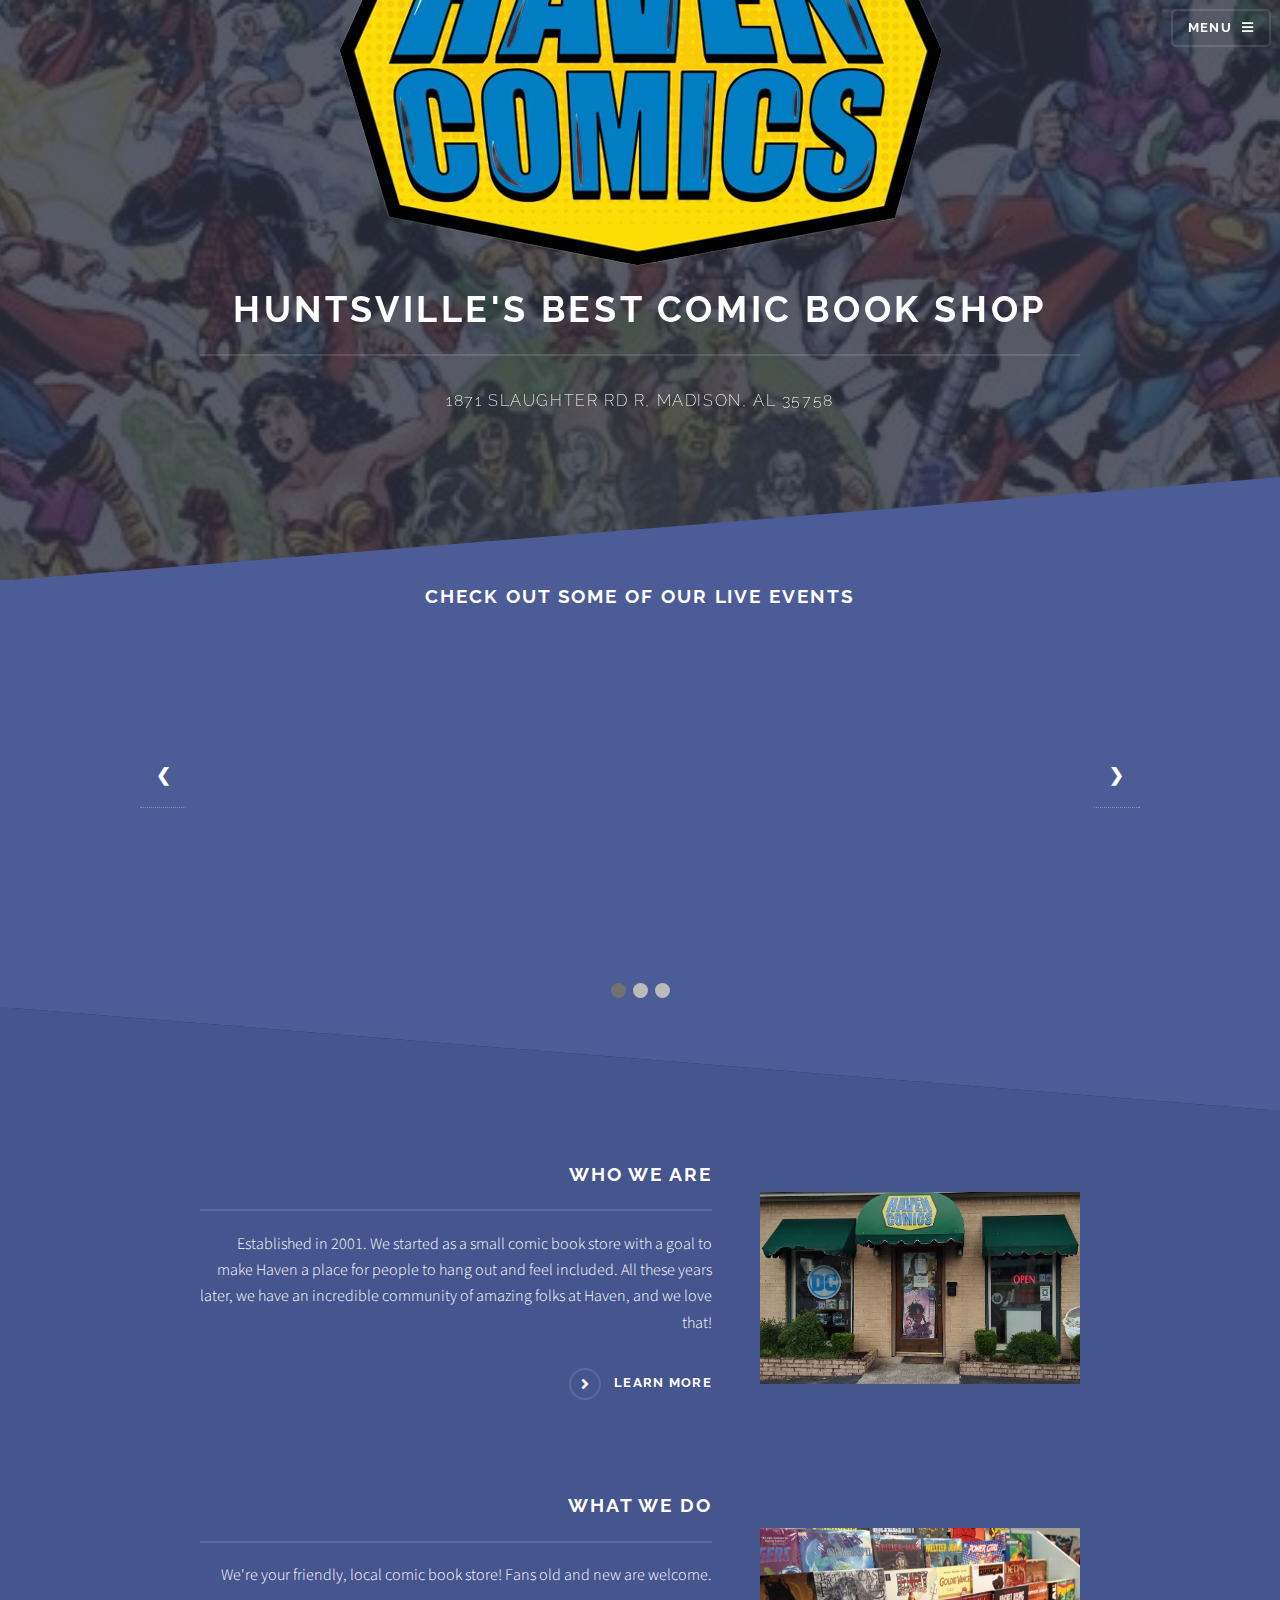
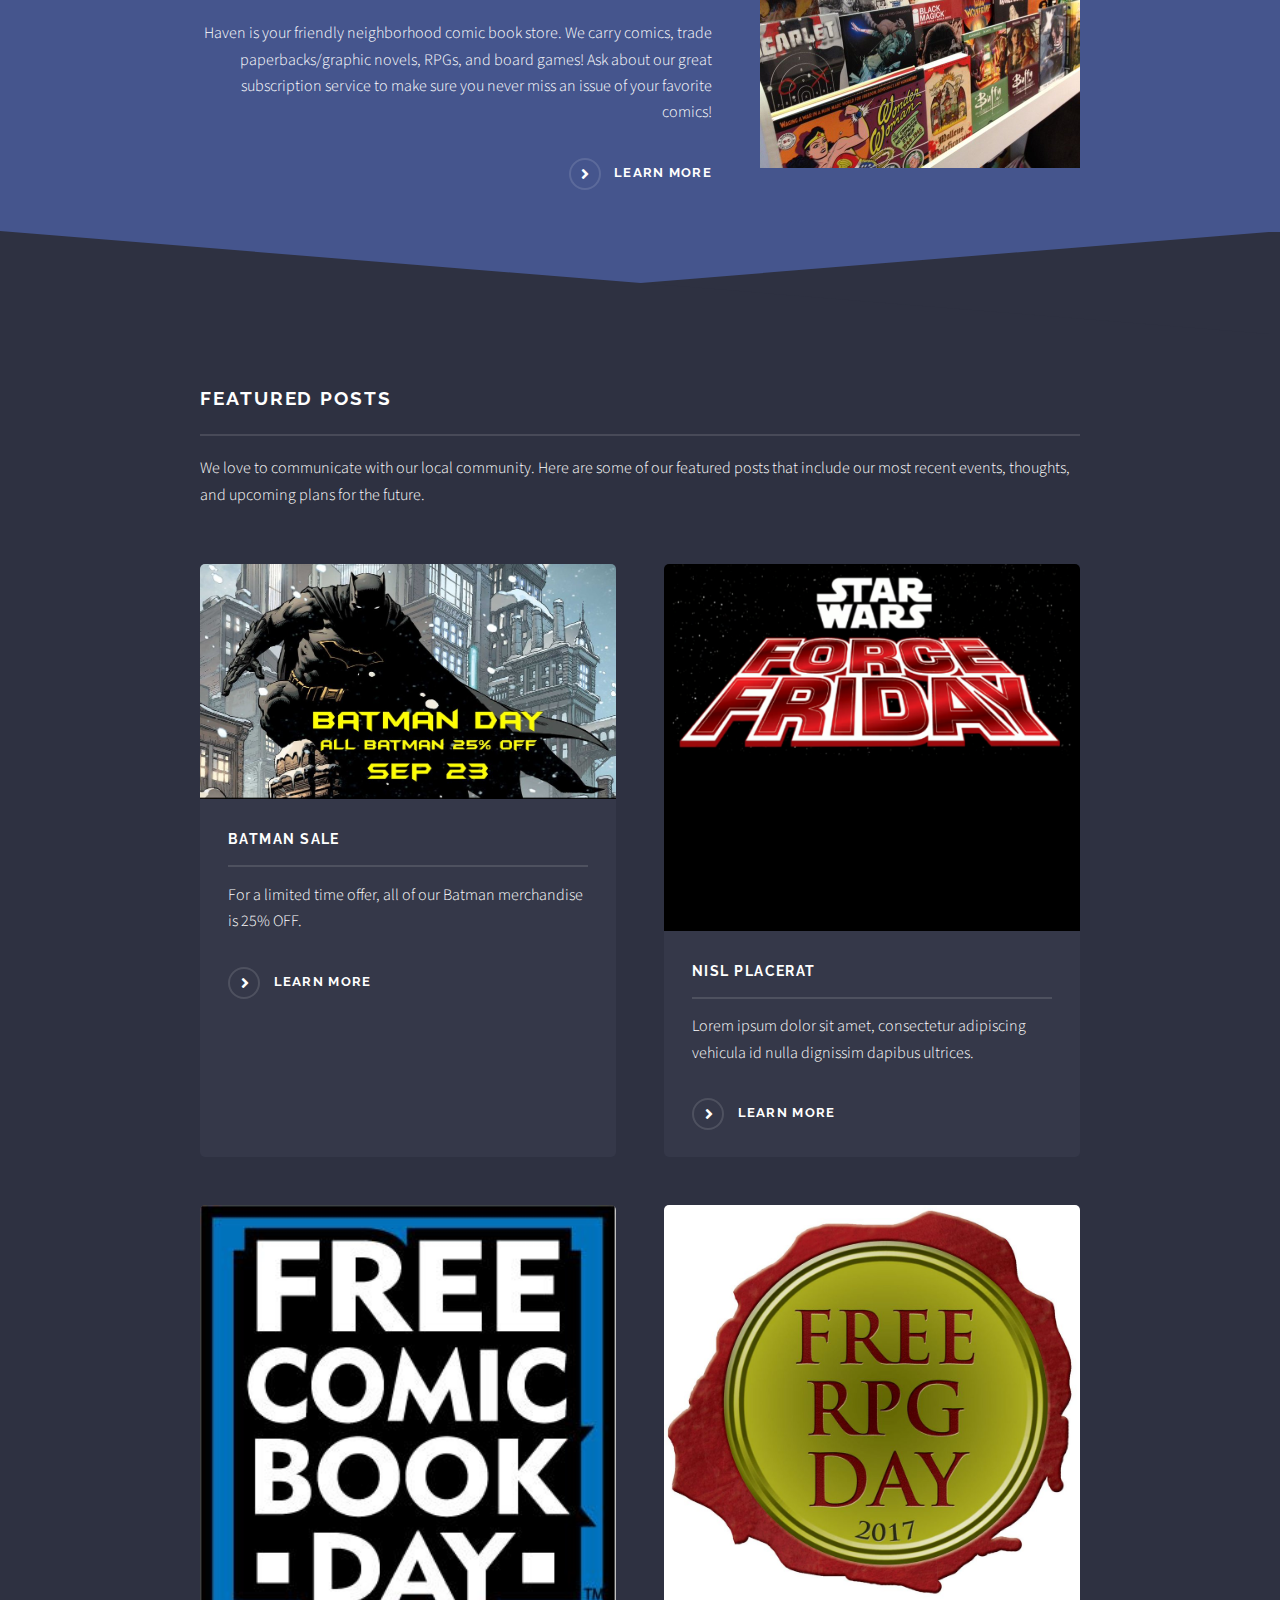
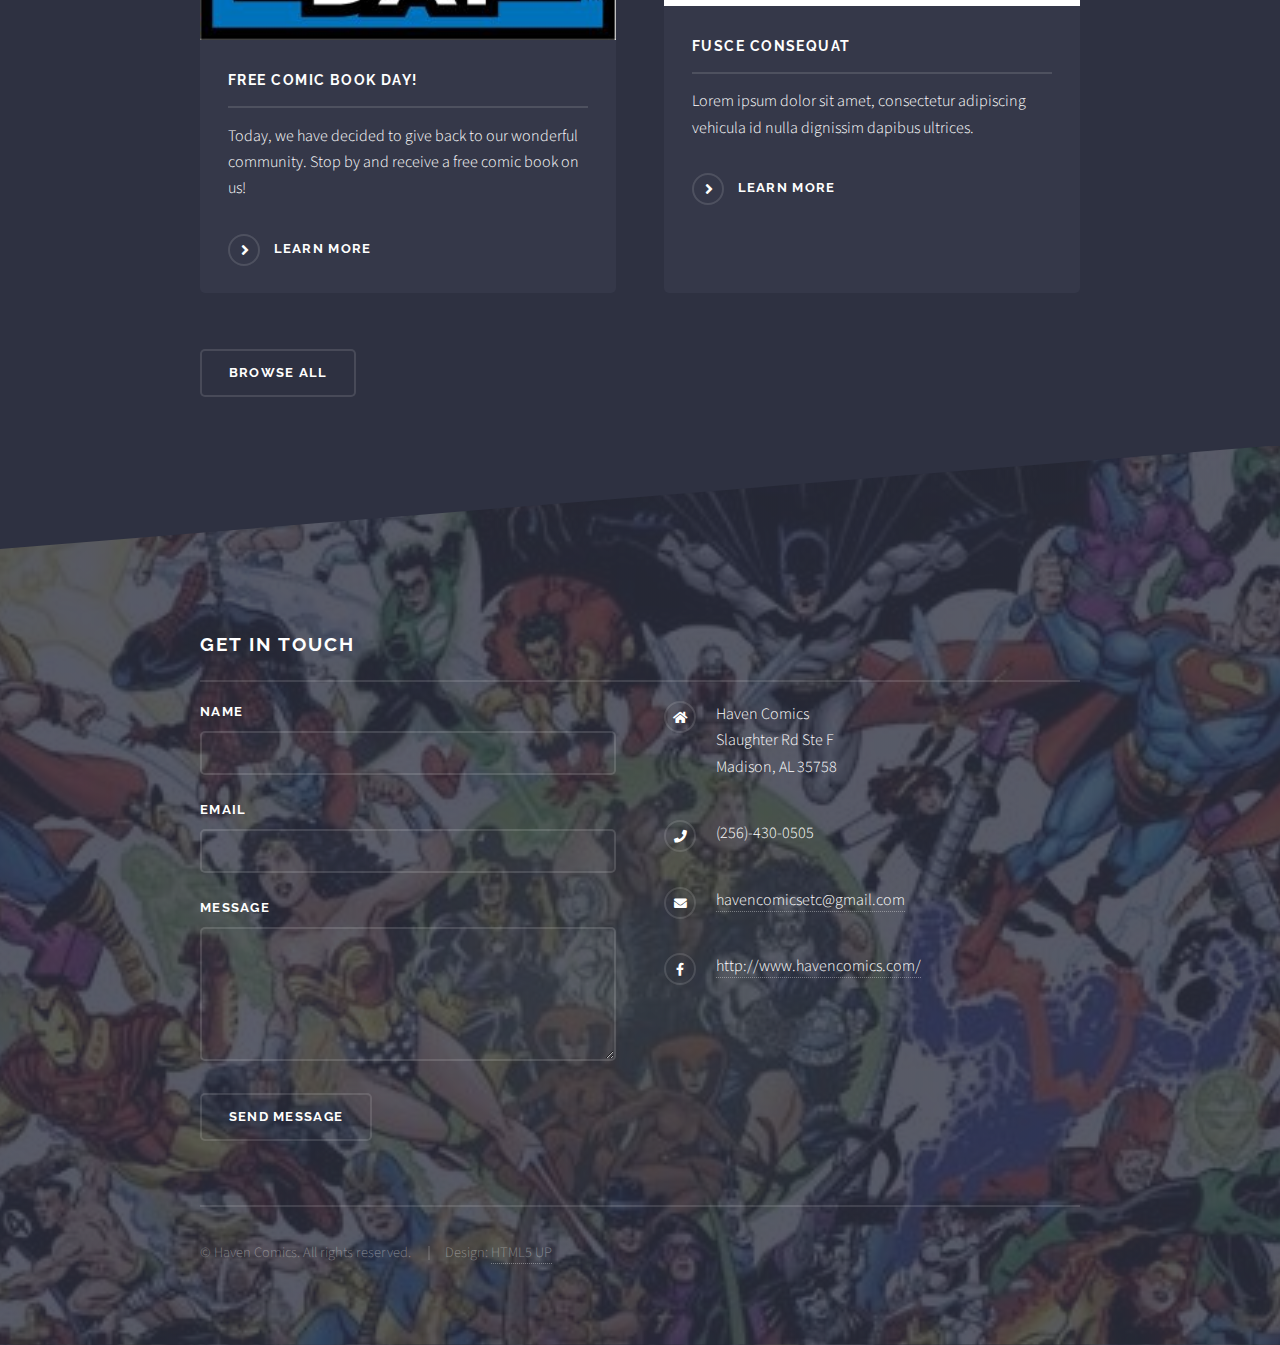
==== commit f41a0dc4: "working presentation" ====
--- a/index.html
+++ b/index.html
@@ -53,25 +53,63 @@
       <section class="wrapper spotlight style1">
         <div class="slideshow-container">
           <div class="content slideshow-header">
-            <h2>Check out our most recent events</h2>
+            <h2>Check out some of our live events</h2>
           </div>
           <!-- Full-width images with number and caption text -->
           <div class="mySlides fade">
             <!-- <div class="numbertext">1 / 3</div> -->
-            <img src="./images/event01.jpg" style="width: 100%" />
+            <div class="myslides-container">
+              <iframe
+                src="https://www.facebook.com/plugins/video.php?height=314&href=https%3A%2F%2Fwww.facebook.com%2F100057387132717%2Fvideos%2F2505467212949046%2F&show_text=false&width=560&t=0"
+                width="560"
+                height="314"
+                style="border: none; overflow: hidden"
+                scrolling="no"
+                frameborder="0"
+                allowfullscreen="true"
+                allow="autoplay; clipboard-write; encrypted-media; picture-in-picture; web-share"
+                allowfullscreen="true"
+              ></iframe>
+            </div>
             <!-- <div class="text">Caption Text</div> -->
           </div>
 
           <div class="mySlides fade">
             <!-- <div class="numbertext">2 / 3</div> -->
-            <img src="./images/event02.png" style="width: 100%" />
+            <!-- <img src="./images/event02.png" style="width: 100%" /> -->
             <!-- <div class="text">Caption Two</div> -->
+            <div class="myslides-container">
+              <iframe
+                src="https://www.facebook.com/plugins/video.php?height=314&href=https%3A%2F%2Fwww.facebook.com%2F100057387132717%2Fvideos%2F214592374478611%2F&show_text=false&width=560&t=0"
+                width="560"
+                height="314"
+                style="border: none; overflow: hidden"
+                scrolling="no"
+                frameborder="0"
+                allowfullscreen="true"
+                allow="autoplay; clipboard-write; encrypted-media; picture-in-picture; web-share"
+                allowfullscreen="true"
+              ></iframe>
+            </div>
           </div>
 
           <div class="mySlides fade">
             <!-- <div class="numbertext">3 / 3</div> -->
-            <img src="./images/event01.jpg" style="width: 100%" />
+            <!-- <img src="./images/event01.jpg" style="width: 100%" /> -->
             <!-- <div class="text">Caption Three</div> -->
+            <div class="myslides-container">
+              <iframe
+                src="https://www.facebook.com/plugins/video.php?height=314&href=https%3A%2F%2Fwww.facebook.com%2F100057387132717%2Fvideos%2F862248281547692%2F&show_text=false&width=560&t=0"
+                width="560"
+                height="314"
+                style="border: none; overflow: hidden"
+                scrolling="no"
+                frameborder="0"
+                allowfullscreen="true"
+                allow="autoplay; clipboard-write; encrypted-media; picture-in-picture; web-share"
+                allowfullscreen="true"
+              ></iframe>
+            </div>
           </div>
 
           <!-- Next and previous buttons -->
@@ -106,10 +144,29 @@
               <a href="#" class="special">Learn more</a>
             </div>
           </div>
+          <div class="inner img-store-container">
+            <a href="#" class="img-store"
+              ><img src="images/place.jpg" alt=""
+            /></a>
+            <div class="content">
+              <h2 class="major">What We Do</h2>
+              <p>
+                We're your friendly, local comic book store! Fans old and new
+                are welcome.
+              </p>
+              <p>
+                Haven is your friendly neighborhood comic book store. We carry
+                comics, trade paperbacks/graphic novels, RPGs, and board games!
+                Ask about our great subscription service to make sure you never
+                miss an issue of your favorite comics!
+              </p>
+              <a href="#" class="special">Learn more</a>
+            </div>
+          </div>
         </section>
 
         <!-- Two -->
-        <section id="two" class="wrapper spotlight style3">
+        <!-- <section id="two" class="wrapper spotlight style3">
           <div class="inner">
             <a href="#" class="image"><img src="images/place.jpg" alt="" /></a>
             <div class="content">
@@ -127,7 +184,7 @@
               <a href="#" class="special">Learn more</a>
             </div>
           </div>
-        </section>
+        </section> -->
 
         <!-- Three -->
         <!-- <section id="three" class="wrapper alt style2">
@@ -159,18 +216,18 @@
             <section class="features">
               <article>
                 <a href="#" class="image"
-                  ><img src="images/pic04.jpg" alt=""
+                  ><img src="images/event01.jpg" alt=""
                 /></a>
-                <h3 class="major">Sed feugiat lorem</h3>
+                <h3 class="major">batman sale</h3>
                 <p>
-                  Lorem ipsum dolor sit amet, consectetur adipiscing vehicula id
-                  nulla dignissim dapibus ultrices.
+                  For a limited time offer, all of our Batman merchandise is 25%
+                  OFF.
                 </p>
                 <a href="#" class="special">Learn more</a>
               </article>
               <article>
                 <a href="#" class="image"
-                  ><img src="images/pic05.jpg" alt=""
+                  ><img src="images/event02.png" alt=""
                 /></a>
                 <h3 class="major">Nisl placerat</h3>
                 <p>
@@ -181,18 +238,18 @@
               </article>
               <article>
                 <a href="#" class="image"
-                  ><img src="images/pic06.jpg" alt=""
+                  ><img src="images/event03.jpg" alt=""
                 /></a>
-                <h3 class="major">Ante fermentum</h3>
+                <h3 class="major">Free Comic Book Day!</h3>
                 <p>
-                  Lorem ipsum dolor sit amet, consectetur adipiscing vehicula id
-                  nulla dignissim dapibus ultrices.
+                  Today, we have decided to give back to our wonderful
+                  community. Stop by and receive a free comic book on us!
                 </p>
                 <a href="#" class="special">Learn more</a>
               </article>
               <article>
                 <a href="#" class="image"
-                  ><img src="images/pic07.jpg" alt=""
+                  ><img src="images/event04.jpg" alt=""
                 /></a>
                 <h3 class="major">Fusce consequat</h3>
                 <p>
--- a/assets/css/main.css
+++ b/assets/css/main.css
@@ -3132,6 +3132,7 @@
 .features article .image img {
   border-radius: 5px 5px 0 0;
   width: 100%;
+  object-fit: contain;
 }
 
 @media screen and (max-width: 980px) {
@@ -3494,6 +3495,12 @@
   max-height: 100%; */
   object-fit: contain;
 }
+/* .mySlides iframe {
+  text-align: center;
+} */
+.myslides-container {
+  text-align: center;
+}
 
 /* Next & previous buttons */
 .prev,
@@ -4001,7 +4008,8 @@
 
 .wrapper.spotlight .image img {
   /* border-radius: 100%; */
-  width: 100%;
+  /* width: 100%; */
+  max-width: 300px;
 }
 .img-store-container .img-store {
   text-decoration: none;
